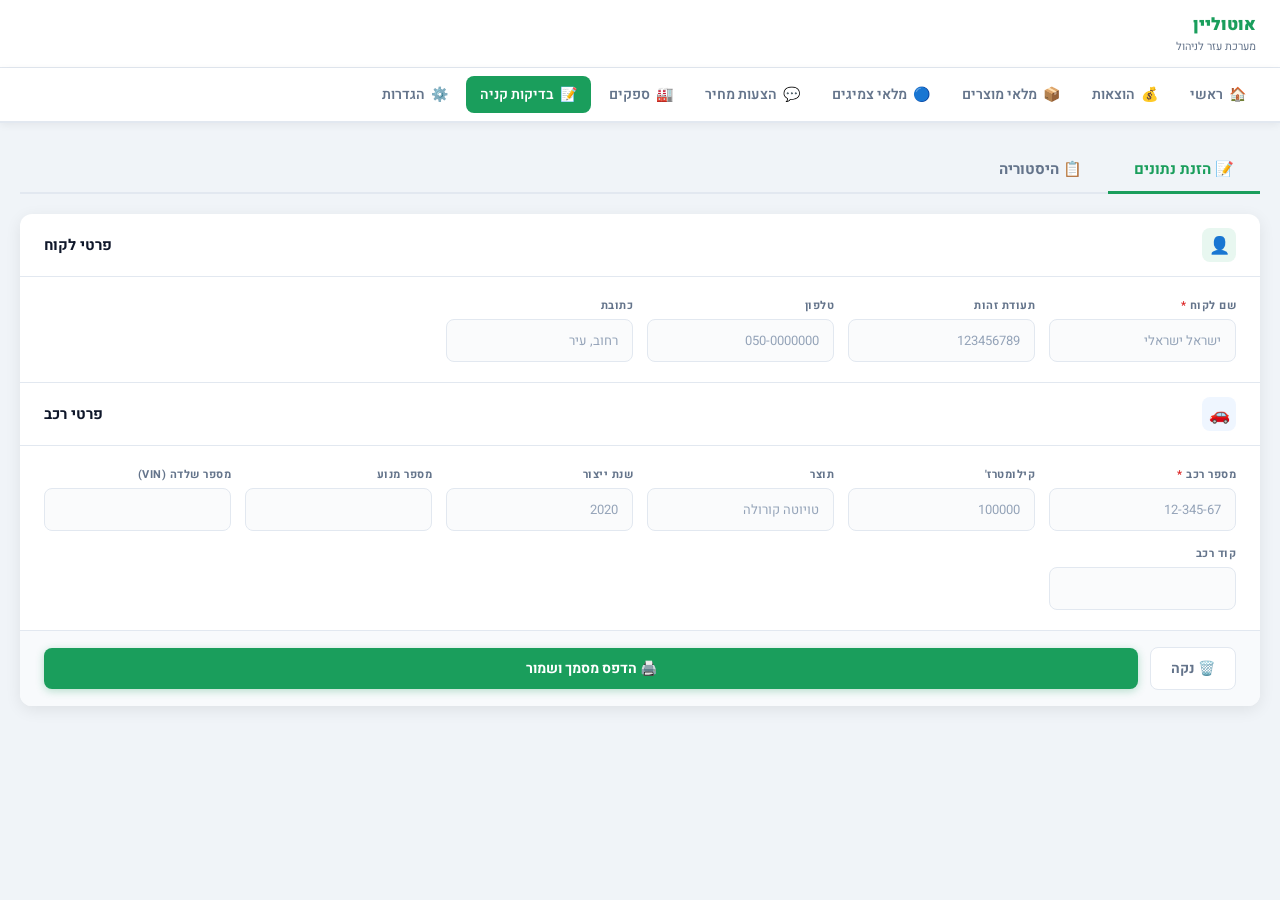
==== בדיקות-קניה.html @ 5df3a873 "Add files via upload" ====
<!DOCTYPE html>
<html lang="he" dir="rtl">
<head>
    <meta charset="UTF-8">
    <meta name="viewport" content="width=device-width, initial-scale=1.0">
    <meta name="theme-color" content="#1a9e5c">
    <meta name="mobile-web-app-capable" content="yes">
    <meta name="apple-mobile-web-app-capable" content="yes">
    <meta name="apple-mobile-web-app-status-bar-style" content="default">
    <meta name="apple-mobile-web-app-title" content="אוטוליין">
    <link rel="manifest" href="manifest.json">
    <title>אוטוליין – בדיקות קניה</title>
    <link href="https://fonts.googleapis.com/css2?family=Heebo:wght@300;400;500;600;700;900&display=swap" rel="stylesheet">
    <style>
        :root {
            --primary: #1a9e5c; --primary-light: #e8f7f0; --primary-dark: #147a46;
            --accent: #2563eb; --accent-light: #eff6ff;
            --danger: #dc2626; --danger-light: #fef2f2;
            --bg: #f0f4f8; --card: #ffffff;
            --border: #e2e8f0; --border-dark: #cbd5e1;
            --text: #0f172a; --text-muted: #64748b; --text-light: #94a3b8;
            --shadow: 0 4px 16px rgba(0,0,0,0.08);
            --shadow-lg: 0 10px 40px rgba(0,0,0,0.12);
            --radius: 12px;
        }
        * { box-sizing: border-box; }
        body { font-family: 'Heebo', sans-serif; margin: 0; padding: 0; background: var(--bg); color: var(--text); }


        .tab-bar { display: flex; gap: 0; margin-bottom: 20px; border-bottom: 2px solid var(--border); }
        .tab-btn { padding: 11px 26px; border: none; background: none; cursor: pointer; font-family: inherit; font-size: 15px; font-weight: 700; color: var(--text-muted); border-bottom: 3px solid transparent; margin-bottom: -2px; transition: color 0.2s, border-color 0.2s; }
        .tab-btn:hover { color: var(--primary); }
        .tab-btn.active { color: var(--primary); border-bottom-color: var(--primary); }
        .tab-panel { display: none; }
        .tab-panel.active { display: block; }

        @media screen {
            .app-header {
                background: #ffffff;
                padding: 14px 24px; display: flex; align-items: center;
                justify-content: space-between;
                box-shadow: 0 2px 12px rgba(0,0,0,0.1);
                border-bottom: 1px solid var(--border);
                position: sticky; top: 0; z-index: 100;
            }
            .app-header .logo-img-header { height: 48px; object-fit: contain; mix-blend-mode: multiply; }
            .app-header .header-logo-wrap { background: transparent; padding: 4px 0; display: flex; align-items: center; }
            .app-header .subtitle { font-size: 12px; color: var(--text-muted); margin-top: 2px; }
            .stats-bar { display: flex; gap: 16px; }
            .stat-chip { background: var(--primary-light); border: 1px solid #c6ead8; padding: 6px 14px; border-radius: 20px; text-align: center; }
            .stat-chip .num { font-size: 18px; font-weight: 700; color: var(--primary); display: block; }
            .stat-chip .lbl { font-size: 10px; color: var(--text-muted); }

            .container { max-width: 1300px; margin: 0 auto; padding: 24px 20px; }

            .card { background: var(--card); border-radius: var(--radius); box-shadow: var(--shadow); margin-bottom: 24px; overflow: hidden; }
            .card-header { padding: 14px 24px; border-bottom: 1px solid var(--border); display: flex; align-items: center; gap: 10px; }
            .card-header .icon { width: 34px; height: 34px; border-radius: 8px; display: flex; align-items: center; justify-content: center; font-size: 17px; }
            .card-header .icon.green { background: var(--primary-light); }
            .card-header .icon.blue { background: var(--accent-light); }
            .card-header h3 { margin: 0; font-size: 15px; font-weight: 700; }
            .card-body { padding: 20px 24px; }

            .grid-inputs { display: grid; grid-template-columns: repeat(auto-fill, minmax(180px, 1fr)); gap: 14px; }
            .field { display: flex; flex-direction: column; }
            .field label { font-size: 11px; font-weight: 700; color: var(--text-muted); text-transform: uppercase; letter-spacing: 0.5px; margin-bottom: 5px; }
            .field input { padding: 10px 14px; border: 1.5px solid var(--border); border-radius: 8px; font-size: 14px; font-family: 'Heebo', sans-serif; color: var(--text); transition: all 0.15s; background: #fafbfc; }
            .field input::placeholder { color: var(--text-light); font-size: 13px; }
            .field input:focus { outline: none; border-color: var(--accent); background: white; box-shadow: 0 0 0 3px rgba(37,99,235,0.08); }
            .field input.filled { background: white; border-color: var(--border-dark); }
            .required-star { color: var(--danger); }

            .action-area { padding: 18px 24px; background: #f8fafc; border-top: 1px solid var(--border); display: flex; gap: 12px; align-items: center; }
            .btn { padding: 11px 22px; border: none; cursor: pointer; border-radius: 8px; font-size: 15px; font-weight: 700; font-family: 'Heebo', sans-serif; transition: all 0.15s; display: flex; align-items: center; gap: 8px; }
            .btn-primary { background: var(--primary); color: white; flex: 1; justify-content: center; font-size: 16px; box-shadow: 0 2px 8px rgba(26,158,92,0.3); }
            .btn-primary:hover { background: var(--primary-dark); transform: translateY(-1px); box-shadow: 0 4px 16px rgba(26,158,92,0.4); }
            .btn-secondary { background: white; color: var(--text-muted); border: 1.5px solid var(--border); }
            .btn-secondary:hover { border-color: var(--border-dark); color: var(--text); }

            .toast { position: fixed; bottom: 24px; left: 50%; transform: translateX(-50%) translateY(80px); background: #0f172a; color: white; padding: 12px 24px; border-radius: 30px; font-size: 14px; font-weight: 600; box-shadow: var(--shadow-lg); transition: transform 0.3s cubic-bezier(0.34,1.56,0.64,1); z-index: 999; white-space: nowrap; }
            .toast.show { transform: translateX(-50%) translateY(0); }

            .search-wrap { padding: 14px 24px; border-bottom: 1px solid var(--border); }
            .search-input { width: 100%; padding: 10px 16px; border: 1.5px solid var(--border); border-radius: 8px; font-size: 14px; font-family: 'Heebo', sans-serif; background: #fafbfc; direction: rtl; }
            .search-input:focus { outline: none; border-color: var(--accent); background: white; }

            .tbl-wrap { overflow-x: auto; }
            .history-table { width: 100%; border-collapse: collapse; min-width: 900px; }
            .history-table thead tr { background: #f8fafc; }
            .history-table th { padding: 9px 12px; text-align: right; font-size: 11px; font-weight: 700; color: var(--text-muted); text-transform: uppercase; letter-spacing: 0.5px; border-bottom: 2px solid var(--border); white-space: nowrap; }
            .row-main td { padding: 9px 12px; border-bottom: 1px solid var(--border); vertical-align: middle; font-size: 13px; }
            .row-main:hover td { background: #f8fafc; }
            .row-main.row-even td { background: #fafbfc; }
            .row-main.row-even:hover td { background: #f1f5f9; }

            .car-badge { display: inline-flex; align-items: center; gap: 5px; background: var(--primary-light); color: var(--primary-dark); padding: 3px 9px; border-radius: 6px; font-weight: 700; font-size: 13px; }
            .cell-val { font-size: 13px; color: var(--text); }
            .cell-muted { font-size: 12px; color: var(--text-muted); }

            .btn-icon { border: none; background: none; cursor: pointer; font-size: 13px; padding: 3px 5px; border-radius: 4px; opacity: 0.35; transition: all 0.15s; }
            .btn-icon:hover { opacity: 1; background: var(--bg); }
            .btn-reprint { background: var(--accent-light); color: var(--accent); border: none; cursor: pointer; padding: 4px 10px; border-radius: 6px; font-size: 12px; font-weight: 700; font-family: 'Heebo', sans-serif; transition: all 0.15s; white-space: nowrap; }
            .btn-reprint:hover { background: var(--accent); color: white; }
            .btn-delete { background: var(--danger-light); color: var(--danger); border: none; cursor: pointer; width: 28px; height: 28px; border-radius: 6px; font-size: 13px; display: inline-flex; align-items: center; justify-content: center; transition: all 0.15s; }
            .btn-delete:hover { background: var(--danger); color: white; }

            .empty-state { text-align: center; padding: 50px 20px; color: var(--text-muted); }
            .empty-state .emoji { font-size: 38px; margin-bottom: 10px; }
            .empty-state p { margin: 0; font-size: 14px; }

            .printable-content { display: none; }
        }

        /* ===== PRINT ===== */
        @media print {
            @page { size: A4; margin: 0; }
            body { background: white; font-family: 'Heebo', Arial, sans-serif; }
            .container, .app-header, .main-nav, .toast { display: none !important; }
            .printable-content { display: block; }

            .page { width: 210mm; height: 296mm; padding: 10mm 15mm; page-break-after: always; box-sizing: border-box; display: flex; flex-direction: column; position: relative; }
            .page-num { position: absolute; bottom: 8mm; left: 15mm; font-size: 10px; color: #999; }
            .bsd { text-align: right; font-weight: bold; font-size: 11px; margin-bottom: 3px; }

            .print-header { display: flex; justify-content: space-between; align-items: center; margin-bottom: 4mm; padding-bottom: 4mm; border-bottom: 2px solid #000; }
            .biz-info { font-weight: bold; font-size: 13px; line-height: 1.4; }
            .biz-info .biz-name { font-size: 16px; font-weight: 900; }
            
            .logo-img-wrap { text-align: center; }
            .logo-img-wrap img { max-height: 140px; max-width: 300px; object-fit: contain; mix-blend-mode: multiply; filter: contrast(1.1); border: none; display: block; margin: 0 auto; }
            .logo-service-text { font-size: 9px; text-align: center; font-weight: bold; margin-top: 4px; letter-spacing: 0.5px; color: #333; }
            .logo-placeholder { width: 160px; height: 55px; border: 2px dashed #bbb; display: flex; align-items: center; justify-content: center; font-size: 10px; color: #bbb; text-align: center; border-radius: 4px; }

            .doc-titles { text-align: center; margin-bottom: 4mm; }
            .doc-titles h2 { font-size: 12px; border-top: 1px solid #000; border-bottom: 1px solid #000; padding: 3px 0; margin: 4px 0; font-weight: bold; }
            .doc-titles h1 { font-size: 22px; margin: 5px 0; text-decoration: underline; font-weight: 900; }

            .info-grid { display: grid; grid-template-columns: 1fr 1fr; gap: 6mm; margin-bottom: 4mm; }
            .info-section h3 { font-size: 16px; border-bottom: 2px solid #000; margin-bottom: 5px; font-weight: 900; }
            .info-row { display: flex; align-items: baseline; margin-bottom: 6px; font-size: 14px; }
            .info-row span { white-space: nowrap; font-weight: 600; }
            .line-fill { border-bottom: 1px solid #000; flex-grow: 1; margin-right: 6px; min-height: 1.3em; font-weight: bold; padding: 0 4px; }

            .legal-text { font-size: 13.5px; line-height: 1.5; text-align: justify; flex-grow: 1; }
            .bullets { margin: 8px 0; list-style-type: "❖ "; padding-right: 20px; font-weight: bold; font-size: 13px; }
            .bullets li { margin-bottom: 3px; }
            .warning-box { border: 2.5px solid #000; padding: 8px 12px; margin: 8px 0; background: #f5f5f5 !important; -webkit-print-color-adjust: exact; }
            .warning-box h4 { margin: 0 0 4px 0; text-decoration: underline; font-size: 15px; }

            .sig-area { margin-top: auto; display: flex; justify-content: space-between; align-items: flex-end; padding-top: 8px; border-top: 1px dashed #ccc; }
            .sig-item { width: 45%; text-align: center; font-size: 13px; }
            .sig-line { border-bottom: 1.5px solid #000; margin-bottom: 4px; min-height: 1.5em; font-weight: bold; font-size: 14px; }

            /* Page 2 */
            .p2-info-grid { display: grid; grid-template-columns: 1fr 1fr; gap: 4mm; margin-bottom: 4mm; }
            .p2-info-section h3 { font-size: 15px; border-bottom: 2px solid #000; margin-bottom: 5px; font-weight: 900; }
            .results-table { width: 100%; border-collapse: collapse; }
            .results-table td { border: 2px solid #000; padding: 9px 12px; font-weight: bold; font-size: 14px; background: #eee !important; -webkit-print-color-adjust: exact; }
            .results-table td span { font-weight: 900; }
            .findings-title { font-size: 16px; font-weight: 900; margin: 10px 0 6px; border-bottom: 2px solid #000; padding-bottom: 3px; }
            .empty-line { border-bottom: 1.5px solid #000; height: 38px; margin-bottom: 2px; }
        }
    </style>
</head>
<body>
<link rel="stylesheet" href="style.css?v=1.1">
<style>
  /* הסתרת הכותרת הישנה */
  div.app-header { display: none !important; }
  .tab-bar { margin-top: 0 !important; }
</style>

<header class="app-header">
  <div class="header-brand">
    <img class="header-logo" src="" alt="לוגו" id="hdr_logo">
    <div class="header-title">
      <h1 id="hdr_name">אוטוליין</h1>
      <p>מערכת עזר לניהול</p>
    </div>
  </div>
</header>

<nav class="main-nav">
  <a href="index.html"          class="nav-link">🏠 <span class="label">ראשי</span></a>
  <a href="הוצאות.html"         class="nav-link">💰 <span class="label">הוצאות</span></a>
  <a href="מוצרים.html"         class="nav-link">📦 <span class="label">מלאי מוצרים</span></a>
  <a href="צמיגים.html"         class="nav-link">🔵 <span class="label">מלאי צמיגים</span></a>
  <a href="הצעות-מחיר.html"    class="nav-link">💬 <span class="label">הצעות מחיר</span></a>
  <a href="ספקים.html"          class="nav-link">🏭 <span class="label">ספקים</span></a>
  <a href="בדיקות-קניה.html"    class="nav-link active">📝 <span class="label">בדיקות קניה</span></a>
  <a href="הגדרות.html"         class="nav-link">⚙️ <span class="label">הגדרות</span></a>
</nav>

<script>
(function() {
  try {
    var s = JSON.parse(localStorage.getItem('pnc_settings')) || {};
    if (s.businessName) { var el = document.getElementById('hdr_name'); if(el) el.textContent = s.businessName; }
    if (s.logoBase64)   { var img = document.getElementById('hdr_logo'); if(img) { img.src = s.logoBase64; img.style.display = ''; } }
    else { var img2 = document.getElementById('hdr_logo'); if(img2) img2.style.display = 'none'; }
  } catch(e) {}
})();
</script>


<div class="app-header">
    <div>
        <div class="header-logo-wrap"><img class="logo-img-header" src="[data-uri]" alt="לוגו מועלם"></div>
        <div class="subtitle">מערכת בדיקת רכב</div>
    </div>
    <div class="stats-bar">
        <div class="stat-chip"><span class="num" id="statTotal">0</span><span class="lbl">בדיקות</span></div>
        <div class="stat-chip"><span class="num" id="statToday">0</span><span class="lbl">היום</span></div>
    </div>
</div>

<div class="container">
    <div class="tab-bar">
        <button class="tab-btn active" onclick="showTab('tab-form', this)">📝 הזנת נתונים</button>
        <button class="tab-btn" onclick="showTab('tab-history', this)">📋 היסטוריה</button>
    </div>
    <div id="tab-form" class="tab-panel active">
    <div class="card">
        <div class="card-header">
            <div class="icon green">👤</div><h3>פרטי לקוח</h3>
        </div>
        <div class="card-body">
            <div class="grid-inputs">
                <div class="field"><label>שם לקוח <span class="required-star">*</span></label><input type="text" id="in_owner" placeholder="ישראל ישראלי" oninput="markFilled(this)"></div>
                <div class="field"><label>תעודת זהות</label><input type="text" id="in_id_num" placeholder="123456789" oninput="markFilled(this)"></div>
                <div class="field"><label>טלפון</label><input type="tel" id="in_phone" placeholder="050-0000000" oninput="markFilled(this)"></div>
                <div class="field"><label>כתובת</label><input type="text" id="in_address" placeholder="רחוב, עיר" oninput="markFilled(this)"></div>
            </div>
        </div>
        <div class="card-header" style="border-top:1px solid var(--border);">
            <div class="icon blue">🚗</div><h3>פרטי רכב</h3>
        </div>
        <div class="card-body">
            <div class="grid-inputs">
                <div class="field"><label>מספר רכב <span class="required-star">*</span></label><input type="text" id="in_car_num" placeholder="12-345-67" oninput="markFilled(this)"></div>
                <div class="field"><label>קילומטרז'</label><input type="number" id="in_km" placeholder="100000" oninput="markFilled(this)"></div>
                <div class="field"><label>תוצר</label><input type="text" id="in_make" placeholder="טויוטה קורולה" oninput="markFilled(this)"></div>
                <div class="field"><label>שנת ייצור</label><input type="number" id="in_year" placeholder="2020" oninput="markFilled(this)"></div>
                <div class="field"><label>מספר מנוע</label><input type="text" id="in_eng_num" oninput="markFilled(this)"></div>
                <div class="field"><label>מספר שלדה (VIN)</label><input type="text" id="in_vin" oninput="markFilled(this)"></div>
                <div class="field"><label>קוד רכב</label><input type="text" id="in_code" oninput="markFilled(this)"></div>
            </div>
        </div>
        <div class="action-area">
            <button class="btn btn-secondary" onclick="clearForm()">🗑️ נקה</button>
            <button class="btn btn-primary" onclick="processForm()">🖨️ הדפס מסמך ושמור</button>
        </div>
    </div>

    </div><!-- /tab-form -->
    <div id="tab-history" class="tab-panel">
    <div class="card">
        <div class="card-header" style="justify-content:space-between;">
            <div style="display:flex;align-items:center;gap:10px;"><div class="icon blue">📋</div><h3>מאגר בדיקות</h3></div>
            <button onclick="exportToCSV()" style="display:flex;align-items:center;gap:6px;padding:8px 16px;background:var(--primary);color:#fff;border:none;border-radius:8px;font-family:inherit;font-size:13px;font-weight:700;cursor:pointer;">📊 ייצוא לאקסל</button>
        </div>
        <div class="search-wrap">
            <input type="text" class="search-input" id="searchInput" oninput="filterHistory()" placeholder="חיפוש לפי שם, מספר רכב, טלפון, שלדה...">
        </div>
        <div class="tbl-wrap">
        <table class="history-table">
            <thead>
                <tr>
                    <th>תאריך</th>
                    <th>מס' רכב</th>
                    <th>שם לקוח</th>
                    <th>ת.ז</th>
                    <th>טלפון</th>
                    <th>כתובת</th>
                    <th>תוצר</th>
                    <th>שנה</th>
                    <th>ק"מ</th>
                    <th>מנוע</th>
                    <th>שלדה</th>
                    <th></th>
                </tr>
            </thead>
            <tbody id="historyBody"></tbody>
        </table>
        </div>
    </div>
    </div><!-- /tab-history -->
</div>

<div class="toast" id="toast"></div>

<div id="printArea" class="printable-content">
    <!-- PAGE 1 -->
    <div class="page">
        <div class="bsd">בס"ד</div>
        <div class="print-header">
            <div class="biz-info">
                <div class="biz-name">שרון מועלם</div>
                יגאל אלון 34, בית שמש<br>
                טל: 02-5797754<br>
                מס' רשיון מוסך 41346
            </div>
            <div class="logo-img-wrap">
                <!-- להחליף את תוכן התגית הבאה בתמונה: <img src="הלוגו_שלך.png" alt="לוגו"> -->
                <img src="[data-uri]" alt="לוגו" style="max-height:140px; max-width:300px; object-fit:contain; mix-blend-mode:multiply; filter:contrast(1.1); border:none; display:block; margin:0 auto;">
                <div class="logo-service-text">מוסך מורשה | פנצ'רייה | פחחות | מכון בדיקת רכב | כיוון פרונט</div>
            </div>
        </div>

        <div class="doc-titles">
            <h2>הצהרה על-פי הוראת נוהל מחייבת (2/98) של משרד התחבורה למדדים לבדיקת רכב לצרכי קניה ומכירה</h2>
            <h1>דו"ח קליטה – בדיקת רכב</h1>
        </div>

        <div class="info-grid">
            <div class="info-section">
                <h3>פרטי הלקוח</h3>
                <div class="info-row"><span>מס' רכב:</span><div class="line-fill" id="p1_car"></div></div>
                <div class="info-row"><span>שם הלקוח:</span><div class="line-fill" id="p1_owner"></div></div>
                <div class="info-row"><span>כתובת:</span><div class="line-fill" id="p1_address"></div></div>
                <div class="info-row"><span>טלפון:</span><div class="line-fill" id="p1_phone"></div></div>
            </div>
            <div class="info-section">
                <h3>פרטי הרכב</h3>
                <div class="info-row"><span>שנת ייצור:</span><div class="line-fill" id="p1_year"></div></div>
                <div class="info-row"><span>תוצר הרכב:</span><div class="line-fill" id="p1_make"></div></div>
                <div class="info-row"><span>ק"מ:</span><div class="line-fill" id="p1_km"></div></div>
                <div class="info-row"><span>מס' מנוע:</span><div class="line-fill" id="p1_eng_n"></div></div>
                <div class="info-row"><span>מס' שילדה:</span><div class="line-fill" id="p1_vin"></div></div>
            </div>
        </div>

        <div class="legal-text">
            אני <span style="font-weight:bold; border-bottom:1px solid #000; padding:0 12px; display:inline-block; min-width:130px;" id="p1_owner2"></span>
            &nbsp;ת.ז. <span style="font-weight:bold; border-bottom:1px solid #000; padding:0 12px; display:inline-block; min-width:100px;" id="p1_id"></span>
            <br><br>
            מזמין בזאת את בדיקת הרכב אשר פרטיו מפורטים ברישיון הרכב. ידוע לי, כי הבדיקה הינה מכנית בלבד ותפקידה לבדוק את מצבו המכני של הרכב ומערכותיו.
            <br><br>
            ידוע לי, כי מכון הבדיקה אינו אחראי בכל דרך שהיא לזיופים או שינויים כלשהם בנתונים ו/או במספרים כלשהם ברכב ו/או במסמכיו, לרבות ברישיון הרכב ולתוצאותיהם של הללו, וכי מכון הבדיקה מבצע הבדיקה בכפוף ובהסתמך על הצהרתי זו.
            <ul class="bullets">
                <li>יש לבדוק תצרוכת שמן בנסיעה !!</li>
                <li>אין אחריות על מערכות אלקטרוניות, מחשבי הרכב וכריות אויר !</li>
                <li>מומלץ לבדוק את רציפות הטיפול לק"מ.</li>
                <li>מומלץ לבדוק את מקוריות הרכב במשרד הרישוי.</li>
            </ul>
            <div class="warning-box">
                <h4>⚠️ חשוב ביותר!!!</h4>
                עם גילוי ליקויים שלא נתגלו בבדיקה – אין אנו אחראים אם התיקון ו/או הבדיקה בוצעו במקום אחר לפני שהרכב נבדק על ידינו שנית.<br>
                החברה אינה אחראית על ליקויים או מגרעות אשר לא נתגלו בבדיקה זו כתוצאה מהעלמת ליקויים במתכוון.<br>
                דו"ח זה יפה כוחו לגבי מזמין הבדיקה בלבד.
            </div>
            <p style="margin-top:8px; font-size:13px;">אני <span style="display:inline-block; width:160px; border-bottom:1px solid #000;"></span> מצהיר/ה בזאת כי הוסברו לי כל הליקויים המתייחסים לדו"ח זה על כל חלקיו.</p>
        </div>

        <div class="sig-area">
            <div class="sig-item"><div class="sig-line" id="p1_date_final"></div><span>תאריך</span></div>
            <div class="sig-item"><div class="sig-line">___________________</div><span>חתימת מזמין הבדיקה</span></div>
            <div class="sig-item"><div class="sig-line">___________________</div><span>חתימת הבודק</span></div>
        </div>
        <div class="page-num">עמוד 1 מתוך 2</div>
    </div>

    <!-- PAGE 2 -->
    <div class="page">
        <div class="bsd">בס"ד</div>
        <div class="print-header">
            <div class="biz-info">
                <div class="biz-name">שרון מועלם</div>
                יגאל אלון 34, בית שמש<br>
                טל: 02-5797754<br>מס' רשיון מוסך 41346
            </div>
            <div class="logo-img-wrap">
                <img src="[data-uri]" alt="לוגו" style="max-height:140px; max-width:300px; object-fit:contain; mix-blend-mode:multiply; filter:contrast(1.1); border:none; display:block; margin:0 auto;">
                <div class="logo-service-text">מוסך מורשה | פנצ'רייה | פחחות | מכון בדיקת רכב | כיוון פרונט</div>
            </div>
        </div>

        <h1 style="text-align:center; text-decoration:underline; font-size:22px; margin:0 0 4mm; font-weight:900;">טופס ממצאי בדיקה</h1>

        <div style="display:flex; gap:0; border:2px solid #000; font-size:12px; margin-bottom:5mm;">
            <div style="padding:5px 10px; border-left:1px solid #000; background:#eee; font-weight:700; white-space:nowrap; -webkit-print-color-adjust:exact;">מס' רכב</div>
            <div style="padding:5px 10px; border-left:2px solid #000; font-weight:900; font-size:13px; min-width:70px;" id="out_car"></div>
            <div style="padding:5px 10px; border-left:1px solid #000; background:#eee; font-weight:700; white-space:nowrap; -webkit-print-color-adjust:exact;">שם לקוח</div>
            <div style="padding:5px 10px; border-left:2px solid #000; font-weight:700; flex:1;" id="out_owner"></div>
            <div style="padding:5px 10px; border-left:1px solid #000; background:#eee; font-weight:700; white-space:nowrap; -webkit-print-color-adjust:exact;">טלפון</div>
            <div style="padding:5px 10px; border-left:2px solid #000; flex:1;" id="out_phone"></div>
            <div style="padding:5px 10px; border-left:1px solid #000; background:#eee; font-weight:700; white-space:nowrap; -webkit-print-color-adjust:exact;">קוד</div>
            <div style="padding:5px 10px; min-width:50px;" id="out_code"></div>
        </div>

        <div class="findings-title">פירוט ליקויים והערות:</div>
        <div id="print-lines"></div>

        <div class="page-num">עמוד 2 מתוך 2</div>
    </div>
</div>

<script>
    const linesDiv = document.getElementById('print-lines');
    for(let i = 0; i < 16; i++) { const l = document.createElement('div'); l.className = 'empty-line'; linesDiv.appendChild(l); }

    window.onload = () => { updateHistoryDisplay(); updateStats(); };

    function showTab(id, btn) {
        document.querySelectorAll('.tab-panel').forEach(p => p.classList.remove('active'));
        document.querySelectorAll('.tab-btn').forEach(b => b.classList.remove('active'));
        document.getElementById(id).classList.add('active');
        btn.classList.add('active');
    }

    function markFilled(input) { input.classList.toggle('filled', input.value.trim() !== ''); }

    function showToast(msg) {
        const t = document.getElementById('toast'); t.textContent = msg; t.classList.add('show');
        setTimeout(() => t.classList.remove('show'), 2500);
    }

    function clearForm() {
        ['in_owner','in_id_num','in_phone','in_address','in_car_num','in_km','in_make','in_year','in_eng_num','in_vin','in_code']
            .forEach(id => { const el = document.getElementById(id); el.value = ''; el.classList.remove('filled'); });
        document.getElementById('in_car_num').focus();
    }

    function processForm() {
        const carNum = document.getElementById('in_car_num').value.trim();
        if(!carNum) { alert("נא להזין מספר רכב"); document.getElementById('in_car_num').focus(); return; }
        const data = {
            id: Date.now(), ts: Date.now(),
            carNum, date: new Date().toLocaleDateString('he-IL'),
            owner: document.getElementById('in_owner').value.trim(),
            idNum: document.getElementById('in_id_num').value.trim(),
            phone: document.getElementById('in_phone').value.trim(),
            address: document.getElementById('in_address').value.trim(),
            km: document.getElementById('in_km').value.trim(),
            make: document.getElementById('in_make').value.trim(),
            year: document.getElementById('in_year').value.trim(),
            engNum: document.getElementById('in_eng_num').value.trim(),
            vin: document.getElementById('in_vin').value.trim(),
            code: document.getElementById('in_code').value.trim(),
        };
        fillPrintData(data);
        saveRecord(data);
        updateHistoryDisplay();
        updateStats();
        setTimeout(() => window.print(), 400);
        setTimeout(() => { clearForm(); showToast('✅ נשמר בהצלחה'); }, 600);
    }

    function fillPrintData(d) {
        const s = (id, val) => { const el = document.getElementById(id); if(el) el.innerText = val || ''; };
        s('p1_car', d.carNum); s('p1_owner', d.owner); s('p1_owner2', d.owner);
        s('p1_id', d.idNum); s('p1_address', d.address); s('p1_phone', d.phone);
        s('p1_year', d.year); s('p1_make', d.make); s('p1_km', d.km);
        s('p1_eng_n', d.engNum); s('p1_vin', d.vin); s('p1_date_final', d.date);
        s('out_owner', d.owner); s('out_id', d.idNum); s('out_phone', d.phone); s('out_address', d.address);
        s('out_car', d.carNum);
        s('out_make_year_km', [d.make, d.year, d.km ? d.km+'ק"מ' : ''].filter(Boolean).join(' / '));
        s('out_eng', d.engNum);
        s('out_vin_code', d.vin);
        s('out_code', d.code);
        s('out_date', d.date);
    }

    function saveRecord(data) {
        try { let db = JSON.parse(localStorage.getItem('mualem_db_v3')) || []; db.push(data); localStorage.setItem('mualem_db_v3', JSON.stringify(db)); }
        catch(e) { alert('שגיאה בשמירה: אחסון מלא'); }
    }

    function updateStats() {
        try {
            const db = JSON.parse(localStorage.getItem('mualem_db_v3')) || [];
            const today = new Date().toLocaleDateString('he-IL');
            document.getElementById('statTotal').textContent = db.length;
            document.getElementById('statToday').textContent = db.filter(x => x.date === today).length;
        } catch(e) {}
    }

    function reprintRecord(id) {
        try { const db = JSON.parse(localStorage.getItem('mualem_db_v3')) || []; const item = db.find(x => x.id === id); if(item) { fillPrintData(item); setTimeout(() => window.print(), 300); } }
        catch(e) {}
    }

    function updateHistoryDisplay() {
        try {
            const db = JSON.parse(localStorage.getItem('mualem_db_v3')) || [];
            const body = document.getElementById('historyBody');
            body.innerHTML = '';
            if(db.length === 0) {
                body.innerHTML = `<tr><td colspan="13"><div class="empty-state"><div class="emoji">📭</div><p>אין בדיקות שמורות עדיין</p></div></td></tr>`;
                return;
            }
            db.slice().reverse().forEach((item, idx) => {
                const esc = v => (v||'').replace(/'/g, "\\'").replace(/"/g, '&quot;');
                const v = x => item[x] || '—';
                const tr = document.createElement('tr');
                tr.className = 'row-main' + (idx % 2 === 1 ? ' row-even' : '');
                tr.innerHTML = `
                    <td class="cell-muted">${item.date}</td>
                    <td><div class="car-badge" style="display:flex;align-items:center;gap:3px;">🚗 ${item.carNum}${item.carNum ? `<button class="btn-icon" title="העתק" onclick="copyText('${esc(item.carNum)}',this)">📋</button>` : ''}</div></td>
                    <td><span class="cell-val">${v('owner')}</span>${item.owner ? `<button class="btn-icon" title="העתק" onclick="copyText('${esc(item.owner)}',this)">📋</button>` : ''}</td>
                    <td><span class="cell-muted">${v('idNum')}</span>${item.idNum ? `<button class="btn-icon" title="העתק" onclick="copyText('${esc(item.idNum)}',this)">📋</button>` : ''}</td>
                    <td>
                        <span class="cell-val">${v('phone')}</span>
                        ${item.phone ? `<button class="btn-icon" title="העתק" onclick="copyText('${esc(item.phone)}',this)">📋</button>` : ''}
                    </td>
                    <td><span class="cell-muted">${v('address')}</span>${item.address ? `<button class="btn-icon" title="העתק" onclick="copyText('${esc(item.address)}',this)">📋</button>` : ''}</td>
                    <td class="cell-muted">${v('make')}</td>
                    <td class="cell-muted">${v('year')}</td>
                    <td><span class="cell-muted">${item.km ? parseInt(item.km).toLocaleString() : '—'}</span>${item.km ? `<button class="btn-icon" title="העתק" onclick="copyText('${esc(item.km)}',this)">📋</button>` : ''}</td>
                    <td><span class="cell-muted">${v('engNum')}</span>${item.engNum ? `<button class="btn-icon" title="העתק" onclick="copyText('${esc(item.engNum)}',this)">📋</button>` : ''}</td>
                    <td>
                        <span class="cell-muted">${v('vin')}</span>
                        ${item.vin ? `<button class="btn-icon" title="העתק" onclick="copyText('${esc(item.vin)}',this)">📋</button>` : ''}
                    </td>
                    <td>
                        <div style="display:flex;gap:5px;align-items:center;">
                            <button class="btn-reprint" onclick="reprintRecord(${item.id})">🖨️ הדפס</button>
                            <button class="btn-delete" onclick="deleteRow(${item.id})" title="מחק">✕</button>
                        </div>
                    </td>
                `;
                body.appendChild(tr);
            });
        } catch(e) { console.error(e); }
    }

    function copyText(txt, btn) {
        navigator.clipboard.writeText(txt).then(() => {
            const orig = btn.innerText; btn.innerText = '✅'; btn.style.opacity = '1';
            setTimeout(() => { btn.innerText = orig; btn.style.opacity = ''; }, 1500);
        });
    }

    function deleteRow(id) {
        if(!confirm("האם למחוק בדיקה זו מהמאגר?")) return;
        try {
            let db = JSON.parse(localStorage.getItem('mualem_db_v3')).filter(x => x.id !== id);
            localStorage.setItem('mualem_db_v3', JSON.stringify(db));
            updateHistoryDisplay(); updateStats();
            showToast('🗑️ הרשומה נמחקה');
        } catch(e) {}
    }

    function filterHistory() {
        const val = document.getElementById('searchInput').value.toLowerCase();
        document.querySelectorAll('#historyBody .row-main').forEach(row => {
            row.style.display = row.innerText.toLowerCase().includes(val) ? '' : 'none';
        });
    }

    function exportToCSV() {
        const records = JSON.parse(localStorage.getItem('carInspections') || '[]');
        if (!records.length) { showToast('אין נתונים לייצוא'); return; }
        const headers = ['תאריך', 'מס רכב', 'שם לקוח', 'תז', 'טלפון', 'כתובת', 'תוצר', 'שנה', 'קמ', 'מנוע', 'שלדה VIN'];
        const rows = records.map(function(r) {
            return [r.date, r.carNum, r.owner, r.idNum, r.phone,
                    r.address, r.make, r.year, r.km, r.engNum, r.vin
            ].map(function(v) { return '"' + (v || '').toString().replace(/"/g, '""') + '"'; });
        });
        const csv = '﻿' + [headers.map(function(h){return '"'+h+'"';})].concat(rows).map(function(r){return r.join(',');}).join('\n');
        const blob = new Blob([csv], { type: 'text/csv;charset=utf-8;' });
        const a = document.createElement('a');
        a.href = URL.createObjectURL(blob);
        const today = new Date().toISOString().slice(0,10);
        a.download = 'history_' + today + '.csv';
        a.click();
        showToast('הקובץ יוצא בהצלחה');
    }

</script>
</body>
</html>
---- style.css ----
@import url('https://fonts.googleapis.com/css2?family=Heebo:wght@300;400;500;600;700;900&display=swap');

:root {
  --primary: #1a9e5c; --primary-light: #e8f7f0; --primary-dark: #147a46;
  --accent: #2563eb; --accent-light: #eff6ff;
  --danger: #dc2626; --danger-light: #fef2f2;
  --warning: #d97706; --warning-light: #fffbeb;
  --bg: #f0f4f8; --card: #ffffff;
  --border: #e2e8f0; --border-dark: #cbd5e1;
  --text: #0f172a; --text-muted: #64748b; --text-light: #94a3b8;
  --shadow: 0 4px 16px rgba(0,0,0,0.08);
  --shadow-lg: 0 10px 40px rgba(0,0,0,0.12);
  --radius: 12px;
}

* { box-sizing: border-box; margin: 0; padding: 0; }

body {
  font-family: 'Heebo', sans-serif;
  background: var(--bg);
  color: var(--text);
  direction: rtl;
  min-height: 100vh;
}

/* ===== HEADER ===== */
.app-header {
  background: #fff;
  padding: 12px 24px;
  display: flex; align-items: center; justify-content: space-between;
  box-shadow: 0 2px 12px rgba(0,0,0,0.1);
  border-bottom: 1px solid var(--border);
  position: sticky; top: 0; z-index: 100;
}
.header-brand { display: flex; align-items: center; gap: 12px; }
.header-logo { height: 44px; object-fit: contain; mix-blend-mode: multiply; }
.header-title h1 { font-size: 17px; font-weight: 900; color: var(--primary); }
.header-title p { font-size: 11px; color: var(--text-muted); margin-top: 1px; }

/* ===== NAV ===== */
.main-nav {
  display: flex; gap: 4px; flex-wrap: wrap;
  background: white;
  padding: 8px 20px;
  border-bottom: 2px solid var(--border);
  position: sticky; top: 0; z-index: 100;
  box-shadow: 0 2px 8px rgba(0,0,0,.06);
}
.nav-link {
  display: flex; align-items: center; gap: 6px;
  padding: 8px 14px; border-radius: 8px;
  text-decoration: none; color: var(--text-muted);
  font-size: 14px; font-weight: 600;
  transition: all 0.15s;
}
.nav-link:hover { background: var(--bg); color: var(--primary); }
.nav-link.active { background: var(--primary); color: white; }

/* ===== CONTAINER ===== */
.container { max-width: 1300px; margin: 0 auto; padding: 24px 20px; }

/* ===== PAGE TITLE ===== */
.page-title {
  font-size: 22px; font-weight: 900;
  color: var(--text); margin-bottom: 20px;
  display: flex; align-items: center; gap: 10px;
}
.page-title .icon { font-size: 26px; }

/* ===== CARD ===== */
.card {
  background: var(--card); border-radius: var(--radius);
  box-shadow: var(--shadow); margin-bottom: 24px; overflow: hidden;
}
.card-header {
  padding: 14px 24px; border-bottom: 1px solid var(--border);
  display: flex; align-items: center; justify-content: space-between; gap: 10px;
}
.card-header-left { display: flex; align-items: center; gap: 10px; }
.card-header .icon {
  width: 34px; height: 34px; border-radius: 8px;
  display: flex; align-items: center; justify-content: center; font-size: 17px;
}
.card-header .icon.green { background: var(--primary-light); }
.card-header .icon.blue { background: var(--accent-light); }
.card-header .icon.orange { background: var(--warning-light); }
.card-header .icon.red { background: var(--danger-light); }
.card-header h3 { margin: 0; font-size: 15px; font-weight: 700; }
.card-body { padding: 20px 24px; }

/* ===== FORM ===== */
.grid-inputs {
  display: grid;
  grid-template-columns: repeat(auto-fill, minmax(180px, 1fr));
  gap: 14px;
}
.grid-inputs.wide { grid-template-columns: repeat(auto-fill, minmax(220px, 1fr)); }
.grid-inputs.narrow { grid-template-columns: repeat(auto-fill, minmax(140px, 1fr)); }

.field { display: flex; flex-direction: column; }
.field.full { grid-column: 1 / -1; }
.field label {
  font-size: 11px; font-weight: 700; color: var(--text-muted);
  text-transform: uppercase; letter-spacing: 0.5px; margin-bottom: 5px;
}
.field input, .field select, .field textarea {
  padding: 10px 14px; border: 1.5px solid var(--border); border-radius: 8px;
  font-size: 14px; font-family: 'Heebo', sans-serif; color: var(--text);
  transition: all 0.15s; background: #fafbfc; direction: rtl;
}
.field select { cursor: pointer; }
.field textarea { resize: vertical; min-height: 64px; }
.field input::placeholder, .field textarea::placeholder { color: var(--text-light); font-size: 13px; }
.field input:focus, .field select:focus, .field textarea:focus {
  outline: none; border-color: var(--accent);
  background: white; box-shadow: 0 0 0 3px rgba(37,99,235,0.08);
}
.field input.filled, .field select.filled { background: white; border-color: var(--border-dark); }
.required-star { color: var(--danger); }

/* ===== BUTTONS ===== */
.action-area {
  padding: 16px 24px; background: #f8fafc;
  border-top: 1px solid var(--border);
  display: flex; gap: 12px; align-items: center; flex-wrap: wrap;
}
.btn {
  padding: 10px 20px; border: none; cursor: pointer; border-radius: 8px;
  font-size: 14px; font-weight: 700; font-family: 'Heebo', sans-serif;
  transition: all 0.15s; display: flex; align-items: center; gap: 7px;
  white-space: nowrap;
}
.btn-primary {
  background: var(--primary); color: white;
  box-shadow: 0 2px 8px rgba(26,158,92,0.3); flex: 1; justify-content: center;
}
.btn-primary:hover { background: var(--primary-dark); transform: translateY(-1px); }
.btn-secondary {
  background: white; color: var(--text-muted); border: 1.5px solid var(--border);
}
.btn-secondary:hover { border-color: var(--border-dark); color: var(--text); }
.btn-accent { background: var(--accent); color: white; }
.btn-accent:hover { background: #1d4ed8; }
.btn-danger { background: var(--danger-light); color: var(--danger); }
.btn-danger:hover { background: var(--danger); color: white; }
.btn-warning { background: var(--warning-light); color: var(--warning); }
.btn-warning:hover { background: var(--warning); color: white; }
.btn-sm { padding: 5px 12px; font-size: 12px; }
.btn-icon {
  border: none; background: none; cursor: pointer;
  padding: 4px 6px; border-radius: 5px; opacity: 0.4;
  transition: all 0.15s; font-size: 14px;
}
.btn-icon:hover { opacity: 1; background: var(--bg); }

/* ===== SEARCH BAR ===== */
.search-wrap {
  padding: 14px 24px; border-bottom: 1px solid var(--border);
  display: flex; gap: 10px; flex-wrap: wrap; align-items: center;
}
.search-input {
  flex: 1; min-width: 180px;
  padding: 9px 14px; border: 1.5px solid var(--border); border-radius: 8px;
  font-size: 14px; font-family: 'Heebo', sans-serif;
  direction: rtl; background: #fafbfc;
}
.search-input:focus { outline: none; border-color: var(--accent); background: white; }
.filter-select {
  padding: 9px 14px; border: 1.5px solid var(--border); border-radius: 8px;
  font-size: 14px; font-family: 'Heebo', sans-serif;
  background: #fafbfc; cursor: pointer; direction: rtl;
}
.filter-select:focus { outline: none; border-color: var(--accent); }

/* ===== TABLE ===== */
.tbl-wrap { overflow-x: auto; }
.data-table { width: 100%; border-collapse: collapse; min-width: 600px; }
.data-table thead tr { background: #f8fafc; }
.data-table th {
  padding: 9px 12px; text-align: right;
  font-size: 11px; font-weight: 700; color: var(--text-muted);
  text-transform: uppercase; letter-spacing: 0.5px;
  border-bottom: 2px solid var(--border); white-space: nowrap;
}
.data-table td {
  padding: 9px 12px; border-bottom: 1px solid var(--border);
  font-size: 13px; vertical-align: middle;
}
.data-table tbody tr:hover td { background: #f8fafc; }
.data-table tbody tr:nth-child(even) td { background: #fafbfc; }
.data-table tbody tr:nth-child(even):hover td { background: #f1f5f9; }

/* ===== BADGES ===== */
.badge {
  display: inline-flex; align-items: center;
  padding: 3px 10px; border-radius: 20px;
  font-size: 12px; font-weight: 700; white-space: nowrap;
}
.badge-green { background: var(--primary-light); color: var(--primary-dark); }
.badge-blue { background: var(--accent-light); color: var(--accent); }
.badge-red { background: var(--danger-light); color: var(--danger); }
.badge-orange { background: var(--warning-light); color: var(--warning); }
.badge-gray { background: #f1f5f9; color: var(--text-muted); }

/* ===== STAT CARDS ===== */
.stats-row { display: flex; gap: 14px; flex-wrap: wrap; margin-bottom: 24px; }
.stat-card {
  background: white; border-radius: var(--radius);
  padding: 16px 20px; flex: 1; min-width: 140px;
  box-shadow: var(--shadow); border-right: 4px solid var(--primary);
}
.stat-card.blue { border-right-color: var(--accent); }
.stat-card.orange { border-right-color: var(--warning); }
.stat-card.red { border-right-color: var(--danger); }
.stat-card .num { font-size: 22px; font-weight: 900; color: var(--primary); display: block; }
.stat-card.blue .num { color: var(--accent); }
.stat-card.orange .num { color: var(--warning); }
.stat-card.red .num { color: var(--danger); }
.stat-card .lbl { font-size: 11px; color: var(--text-muted); margin-top: 3px; }

/* ===== EMPTY STATE ===== */
.empty-state { text-align: center; padding: 50px 20px; color: var(--text-muted); }
.empty-state .emoji { font-size: 40px; margin-bottom: 12px; }
.empty-state p { font-size: 14px; }

/* ===== TOAST ===== */
.toast {
  position: fixed; bottom: 24px; left: 50%;
  transform: translateX(-50%) translateY(80px);
  background: #0f172a; color: white;
  padding: 12px 26px; border-radius: 30px;
  font-size: 14px; font-weight: 600;
  box-shadow: var(--shadow-lg); z-index: 999;
  transition: transform 0.3s cubic-bezier(0.34,1.56,0.64,1);
  white-space: nowrap; pointer-events: none;
}
.toast.show { transform: translateX(-50%) translateY(0); }
.toast.success { background: var(--primary); }
.toast.error { background: var(--danger); }

/* ===== MODAL ===== */
.modal-overlay {
  display: none; position: fixed; inset: 0;
  background: rgba(0,0,0,0.45); z-index: 200;
  align-items: center; justify-content: center; padding: 20px;
}
.modal-overlay.open { display: flex; }
.modal {
  background: white; border-radius: var(--radius);
  box-shadow: var(--shadow-lg); width: 100%; max-width: 640px;
  max-height: 90vh; overflow-y: auto;
}
.modal-header {
  padding: 16px 24px; border-bottom: 1px solid var(--border);
  display: flex; align-items: center; justify-content: space-between; position: sticky; top: 0; background: white; z-index: 1;
}
.modal-header h3 { font-size: 16px; font-weight: 700; margin: 0; }
.modal-close {
  border: none; background: none; cursor: pointer;
  font-size: 22px; color: var(--text-muted); padding: 2px 6px; border-radius: 4px; line-height: 1;
}
.modal-close:hover { background: var(--bg); color: var(--text); }
.modal-body { padding: 20px 24px; }
.modal-footer {
  padding: 14px 24px; border-top: 1px solid var(--border);
  display: flex; gap: 10px; justify-content: flex-end;
}

/* ===== CONFIRM ===== */
.confirm-overlay {
  display: none; position: fixed; inset: 0;
  background: rgba(0,0,0,0.5); z-index: 300;
  align-items: center; justify-content: center;
}
.confirm-overlay.open { display: flex; }
.confirm-box {
  background: white; border-radius: var(--radius);
  padding: 32px 28px; max-width: 360px; width: 90%;
  text-align: center; box-shadow: var(--shadow-lg);
}
.confirm-box .big-icon { font-size: 42px; margin-bottom: 14px; }
.confirm-box h3 { font-size: 17px; font-weight: 700; margin-bottom: 8px; }
.confirm-box p { font-size: 14px; color: var(--text-muted); margin-bottom: 22px; }
.confirm-box .btns { display: flex; gap: 10px; justify-content: center; }

/* ===== RESPONSIVE ===== */

/* Tablet */
@media (max-width: 900px) {
  .container { padding: 18px 16px; }
  .grid-inputs { grid-template-columns: repeat(auto-fill, minmax(160px, 1fr)); }
  .modal { max-width: 96vw; }
}

/* Mobile */
@media (max-width: 640px) {
  /* Header */
  .app-header { padding: 10px 12px; }
  .header-title h1 { font-size: 15px; }
  .header-title p { display: none; }

  /* Nav – scrollable row, icons only */
  .main-nav {
    padding: 6px 8px;
    gap: 2px;
    overflow-x: auto;
    flex-wrap: nowrap;
    -webkit-overflow-scrolling: touch;
    scrollbar-width: none;
  }
  .main-nav::-webkit-scrollbar { display: none; }
  .nav-link { padding: 8px 10px; font-size: 13px; white-space: nowrap; flex-shrink: 0; }
  .nav-link span.label { display: none; }

  /* Layout */
  .container { padding: 12px 10px; }
  .page-title { font-size: 18px; margin-bottom: 14px; }

  /* Grid */
  .grid-inputs { grid-template-columns: 1fr 1fr; gap: 10px; }
  .grid-inputs.narrow { grid-template-columns: 1fr 1fr; }

  /* Cards */
  .card-header { padding: 12px 14px; flex-wrap: wrap; }
  .card-body { padding: 12px 14px; }
  .action-area { padding: 10px 14px; gap: 8px; }

  /* Stats */
  .stats-row { gap: 8px; }
  .stat-card { min-width: 90px; padding: 10px 12px; }
  .stat-card .num { font-size: 18px; }

  /* Search */
  .search-wrap { padding: 10px 12px; gap: 8px; }
  .search-input { font-size: 16px; } /* prevent iOS zoom */
  .filter-select { font-size: 16px; }

  /* Buttons */
  .btn { padding: 9px 16px; font-size: 14px; }
  .btn-primary { flex: unset; width: 100%; justify-content: center; }

  /* Modal */
  .modal-overlay { padding: 0; align-items: flex-end; }
  .modal { border-radius: var(--radius) var(--radius) 0 0; max-height: 92vh; }

  /* Toast */
  .toast { left: 12px; right: 12px; transform: translateX(0) translateY(80px); width: auto; }
  .toast.show { transform: translateX(0) translateY(0); }

  /* Confirm */
  .confirm-box { padding: 24px 18px; }

  /* Fields – prevent iOS zoom on focus */
  .field input, .field select, .field textarea { font-size: 16px; }
}

/* Very small screens */
@media (max-width: 380px) {
  .grid-inputs { grid-template-columns: 1fr; }
  .stats-row { flex-direction: column; }
}
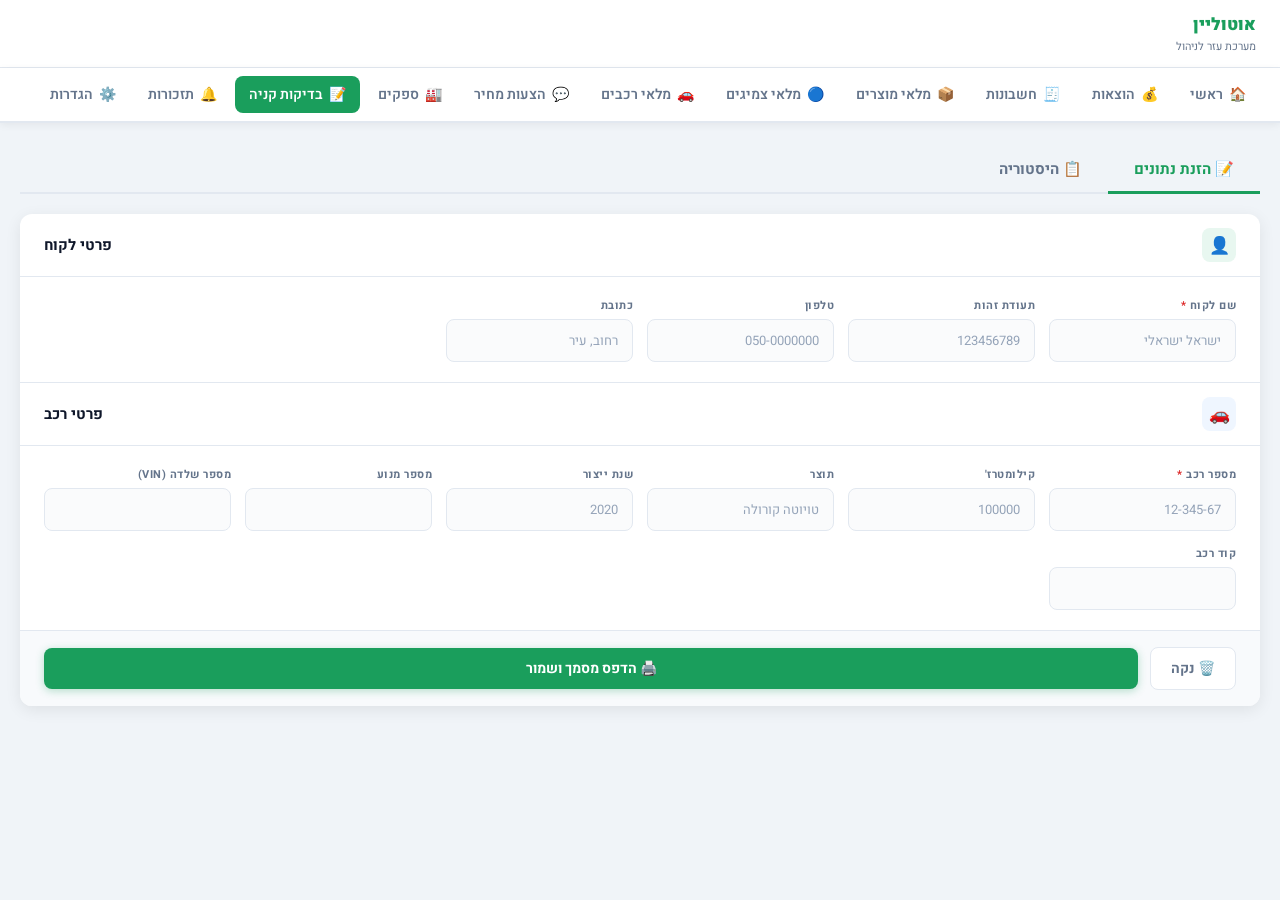
==== commit c49843db: "גירסה חדשה מורחבת" ====
--- a/בדיקות-קניה.html
+++ b/בדיקות-קניה.html
@@ -1,4 +1,4 @@
-<!DOCTYPE html>
+﻿<!DOCTYPE html>
 <html lang="he" dir="rtl">
 <head>
     <meta charset="UTF-8">
@@ -119,6 +119,7 @@
             .printable-content { display: block; }
 
             .page { width: 210mm; height: 296mm; padding: 10mm 15mm; page-break-after: always; box-sizing: border-box; display: flex; flex-direction: column; position: relative; }
+            .page:last-child { page-break-after: avoid; }
             .page-num { position: absolute; bottom: 8mm; left: 15mm; font-size: 10px; color: #999; }
             .bsd { text-align: right; font-weight: bold; font-size: 11px; margin-bottom: 3px; }
 
@@ -163,7 +164,7 @@
     </style>
 </head>
 <body>
-<link rel="stylesheet" href="style.css?v=1.1">
+<link rel="stylesheet" href="style.css?v=1.6">
 <style>
   /* הסתרת הכותרת הישנה */
   div.app-header { display: none !important; }
@@ -183,11 +184,14 @@
 <nav class="main-nav">
   <a href="index.html"          class="nav-link">🏠 <span class="label">ראשי</span></a>
   <a href="הוצאות.html"         class="nav-link">💰 <span class="label">הוצאות</span></a>
+  <a href="חשבונות.html"        class="nav-link">🧾 <span class="label">חשבונות</span></a>
   <a href="מוצרים.html"         class="nav-link">📦 <span class="label">מלאי מוצרים</span></a>
   <a href="צמיגים.html"         class="nav-link">🔵 <span class="label">מלאי צמיגים</span></a>
+  <a href="רכבים.html"          class="nav-link">🚗 <span class="label">מלאי רכבים</span></a>
   <a href="הצעות-מחיר.html"    class="nav-link">💬 <span class="label">הצעות מחיר</span></a>
   <a href="ספקים.html"          class="nav-link">🏭 <span class="label">ספקים</span></a>
   <a href="בדיקות-קניה.html"    class="nav-link active">📝 <span class="label">בדיקות קניה</span></a>
+  <a href="תזכורות.html"        class="nav-link">🔔 <span class="label">תזכורות</span></a>
   <a href="הגדרות.html"         class="nav-link">⚙️ <span class="label">הגדרות</span></a>
 </nav>
 
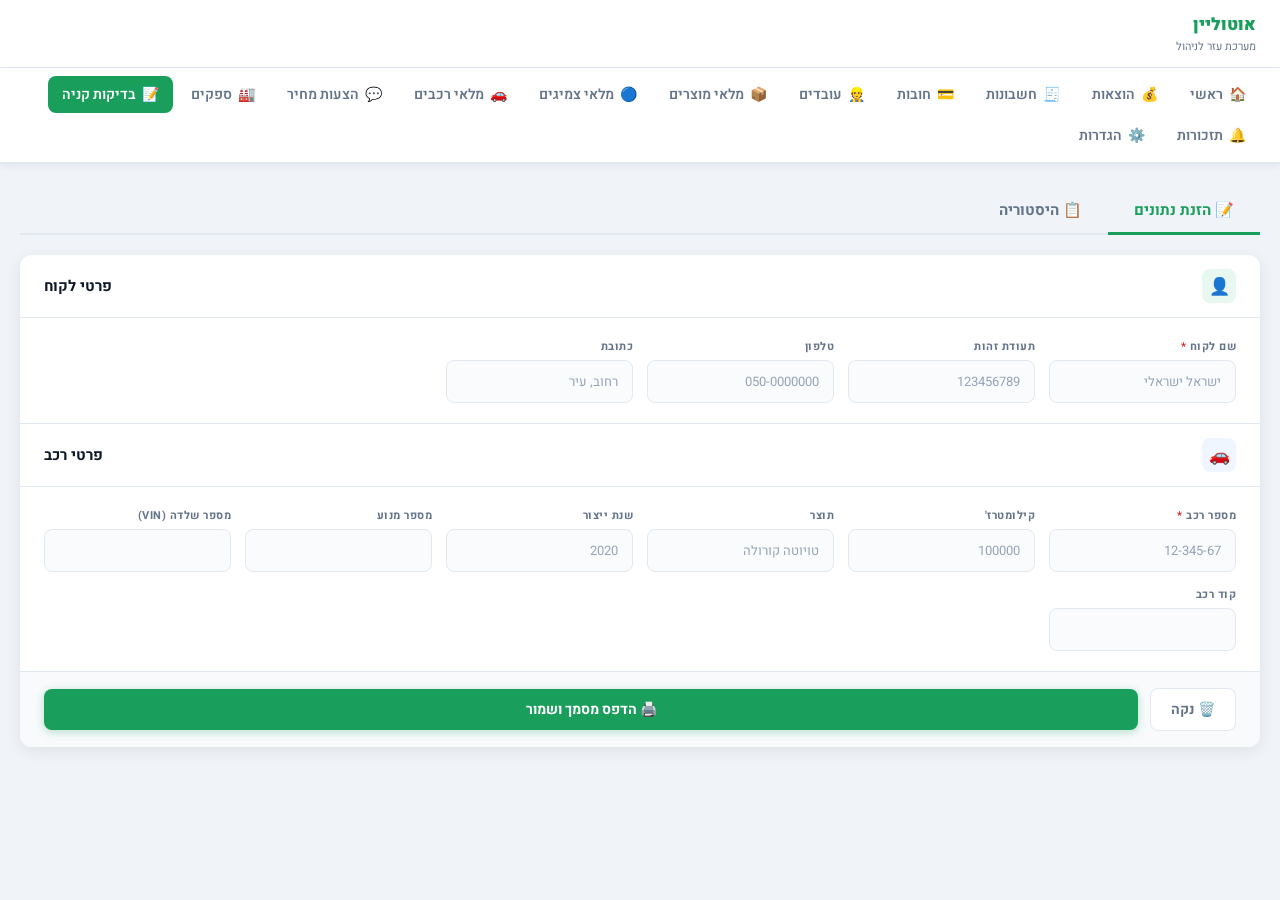
==== commit a653c9c7: "Add files via upload" ====
--- a/בדיקות-קניה.html
+++ b/בדיקות-קניה.html
@@ -1,576 +1,579 @@
-﻿<!DOCTYPE html>
-<html lang="he" dir="rtl">
-<head>
-    <meta charset="UTF-8">
-    <meta name="viewport" content="width=device-width, initial-scale=1.0">
-    <meta name="theme-color" content="#1a9e5c">
-    <meta name="mobile-web-app-capable" content="yes">
-    <meta name="apple-mobile-web-app-capable" content="yes">
-    <meta name="apple-mobile-web-app-status-bar-style" content="default">
-    <meta name="apple-mobile-web-app-title" content="אוטוליין">
-    <link rel="manifest" href="manifest.json">
-    <title>אוטוליין – בדיקות קניה</title>
-    <link href="https://fonts.googleapis.com/css2?family=Heebo:wght@300;400;500;600;700;900&display=swap" rel="stylesheet">
-    <style>
-        :root {
-            --primary: #1a9e5c; --primary-light: #e8f7f0; --primary-dark: #147a46;
-            --accent: #2563eb; --accent-light: #eff6ff;
-            --danger: #dc2626; --danger-light: #fef2f2;
-            --bg: #f0f4f8; --card: #ffffff;
-            --border: #e2e8f0; --border-dark: #cbd5e1;
-            --text: #0f172a; --text-muted: #64748b; --text-light: #94a3b8;
-            --shadow: 0 4px 16px rgba(0,0,0,0.08);
-            --shadow-lg: 0 10px 40px rgba(0,0,0,0.12);
-            --radius: 12px;
-        }
-        * { box-sizing: border-box; }
-        body { font-family: 'Heebo', sans-serif; margin: 0; padding: 0; background: var(--bg); color: var(--text); }
-
-
-        .tab-bar { display: flex; gap: 0; margin-bottom: 20px; border-bottom: 2px solid var(--border); }
-        .tab-btn { padding: 11px 26px; border: none; background: none; cursor: pointer; font-family: inherit; font-size: 15px; font-weight: 700; color: var(--text-muted); border-bottom: 3px solid transparent; margin-bottom: -2px; transition: color 0.2s, border-color 0.2s; }
-        .tab-btn:hover { color: var(--primary); }
-        .tab-btn.active { color: var(--primary); border-bottom-color: var(--primary); }
-        .tab-panel { display: none; }
-        .tab-panel.active { display: block; }
-
-        @media screen {
-            .app-header {
-                background: #ffffff;
-                padding: 14px 24px; display: flex; align-items: center;
-                justify-content: space-between;
-                box-shadow: 0 2px 12px rgba(0,0,0,0.1);
-                border-bottom: 1px solid var(--border);
-                position: sticky; top: 0; z-index: 100;
-            }
-            .app-header .logo-img-header { height: 48px; object-fit: contain; mix-blend-mode: multiply; }
-            .app-header .header-logo-wrap { background: transparent; padding: 4px 0; display: flex; align-items: center; }
-            .app-header .subtitle { font-size: 12px; color: var(--text-muted); margin-top: 2px; }
-            .stats-bar { display: flex; gap: 16px; }
-            .stat-chip { background: var(--primary-light); border: 1px solid #c6ead8; padding: 6px 14px; border-radius: 20px; text-align: center; }
-            .stat-chip .num { font-size: 18px; font-weight: 700; color: var(--primary); display: block; }
-            .stat-chip .lbl { font-size: 10px; color: var(--text-muted); }
-
-            .container { max-width: 1300px; margin: 0 auto; padding: 24px 20px; }
-
-            .card { background: var(--card); border-radius: var(--radius); box-shadow: var(--shadow); margin-bottom: 24px; overflow: hidden; }
-            .card-header { padding: 14px 24px; border-bottom: 1px solid var(--border); display: flex; align-items: center; gap: 10px; }
-            .card-header .icon { width: 34px; height: 34px; border-radius: 8px; display: flex; align-items: center; justify-content: center; font-size: 17px; }
-            .card-header .icon.green { background: var(--primary-light); }
-            .card-header .icon.blue { background: var(--accent-light); }
-            .card-header h3 { margin: 0; font-size: 15px; font-weight: 700; }
-            .card-body { padding: 20px 24px; }
-
-            .grid-inputs { display: grid; grid-template-columns: repeat(auto-fill, minmax(180px, 1fr)); gap: 14px; }
-            .field { display: flex; flex-direction: column; }
-            .field label { font-size: 11px; font-weight: 700; color: var(--text-muted); text-transform: uppercase; letter-spacing: 0.5px; margin-bottom: 5px; }
-            .field input { padding: 10px 14px; border: 1.5px solid var(--border); border-radius: 8px; font-size: 14px; font-family: 'Heebo', sans-serif; color: var(--text); transition: all 0.15s; background: #fafbfc; }
-            .field input::placeholder { color: var(--text-light); font-size: 13px; }
-            .field input:focus { outline: none; border-color: var(--accent); background: white; box-shadow: 0 0 0 3px rgba(37,99,235,0.08); }
-            .field input.filled { background: white; border-color: var(--border-dark); }
-            .required-star { color: var(--danger); }
-
-            .action-area { padding: 18px 24px; background: #f8fafc; border-top: 1px solid var(--border); display: flex; gap: 12px; align-items: center; }
-            .btn { padding: 11px 22px; border: none; cursor: pointer; border-radius: 8px; font-size: 15px; font-weight: 700; font-family: 'Heebo', sans-serif; transition: all 0.15s; display: flex; align-items: center; gap: 8px; }
-            .btn-primary { background: var(--primary); color: white; flex: 1; justify-content: center; font-size: 16px; box-shadow: 0 2px 8px rgba(26,158,92,0.3); }
-            .btn-primary:hover { background: var(--primary-dark); transform: translateY(-1px); box-shadow: 0 4px 16px rgba(26,158,92,0.4); }
-            .btn-secondary { background: white; color: var(--text-muted); border: 1.5px solid var(--border); }
-            .btn-secondary:hover { border-color: var(--border-dark); color: var(--text); }
-
-            .toast { position: fixed; bottom: 24px; left: 50%; transform: translateX(-50%) translateY(80px); background: #0f172a; color: white; padding: 12px 24px; border-radius: 30px; font-size: 14px; font-weight: 600; box-shadow: var(--shadow-lg); transition: transform 0.3s cubic-bezier(0.34,1.56,0.64,1); z-index: 999; white-space: nowrap; }
-            .toast.show { transform: translateX(-50%) translateY(0); }
-
-            .search-wrap { padding: 14px 24px; border-bottom: 1px solid var(--border); }
-            .search-input { width: 100%; padding: 10px 16px; border: 1.5px solid var(--border); border-radius: 8px; font-size: 14px; font-family: 'Heebo', sans-serif; background: #fafbfc; direction: rtl; }
-            .search-input:focus { outline: none; border-color: var(--accent); background: white; }
-
-            .tbl-wrap { overflow-x: auto; }
-            .history-table { width: 100%; border-collapse: collapse; min-width: 900px; }
-            .history-table thead tr { background: #f8fafc; }
-            .history-table th { padding: 9px 12px; text-align: right; font-size: 11px; font-weight: 700; color: var(--text-muted); text-transform: uppercase; letter-spacing: 0.5px; border-bottom: 2px solid var(--border); white-space: nowrap; }
-            .row-main td { padding: 9px 12px; border-bottom: 1px solid var(--border); vertical-align: middle; font-size: 13px; }
-            .row-main:hover td { background: #f8fafc; }
-            .row-main.row-even td { background: #fafbfc; }
-            .row-main.row-even:hover td { background: #f1f5f9; }
-
-            .car-badge { display: inline-flex; align-items: center; gap: 5px; background: var(--primary-light); color: var(--primary-dark); padding: 3px 9px; border-radius: 6px; font-weight: 700; font-size: 13px; }
-            .cell-val { font-size: 13px; color: var(--text); }
-            .cell-muted { font-size: 12px; color: var(--text-muted); }
-
-            .btn-icon { border: none; background: none; cursor: pointer; font-size: 13px; padding: 3px 5px; border-radius: 4px; opacity: 0.35; transition: all 0.15s; }
-            .btn-icon:hover { opacity: 1; background: var(--bg); }
-            .btn-reprint { background: var(--accent-light); color: var(--accent); border: none; cursor: pointer; padding: 4px 10px; border-radius: 6px; font-size: 12px; font-weight: 700; font-family: 'Heebo', sans-serif; transition: all 0.15s; white-space: nowrap; }
-            .btn-reprint:hover { background: var(--accent); color: white; }
-            .btn-delete { background: var(--danger-light); color: var(--danger); border: none; cursor: pointer; width: 28px; height: 28px; border-radius: 6px; font-size: 13px; display: inline-flex; align-items: center; justify-content: center; transition: all 0.15s; }
-            .btn-delete:hover { background: var(--danger); color: white; }
-
-            .empty-state { text-align: center; padding: 50px 20px; color: var(--text-muted); }
-            .empty-state .emoji { font-size: 38px; margin-bottom: 10px; }
-            .empty-state p { margin: 0; font-size: 14px; }
-
-            .printable-content { display: none; }
-        }
-
-        /* ===== PRINT ===== */
-        @media print {
-            @page { size: A4; margin: 0; }
-            body { background: white; font-family: 'Heebo', Arial, sans-serif; }
-            .container, .app-header, .main-nav, .toast { display: none !important; }
-            .printable-content { display: block; }
-
-            .page { width: 210mm; height: 296mm; padding: 10mm 15mm; page-break-after: always; box-sizing: border-box; display: flex; flex-direction: column; position: relative; }
-            .page:last-child { page-break-after: avoid; }
-            .page-num { position: absolute; bottom: 8mm; left: 15mm; font-size: 10px; color: #999; }
-            .bsd { text-align: right; font-weight: bold; font-size: 11px; margin-bottom: 3px; }
-
-            .print-header { display: flex; justify-content: space-between; align-items: center; margin-bottom: 4mm; padding-bottom: 4mm; border-bottom: 2px solid #000; }
-            .biz-info { font-weight: bold; font-size: 13px; line-height: 1.4; }
-            .biz-info .biz-name { font-size: 16px; font-weight: 900; }
-            
-            .logo-img-wrap { text-align: center; }
-            .logo-img-wrap img { max-height: 140px; max-width: 300px; object-fit: contain; mix-blend-mode: multiply; filter: contrast(1.1); border: none; display: block; margin: 0 auto; }
-            .logo-service-text { font-size: 9px; text-align: center; font-weight: bold; margin-top: 4px; letter-spacing: 0.5px; color: #333; }
-            .logo-placeholder { width: 160px; height: 55px; border: 2px dashed #bbb; display: flex; align-items: center; justify-content: center; font-size: 10px; color: #bbb; text-align: center; border-radius: 4px; }
-
-            .doc-titles { text-align: center; margin-bottom: 4mm; }
-            .doc-titles h2 { font-size: 12px; border-top: 1px solid #000; border-bottom: 1px solid #000; padding: 3px 0; margin: 4px 0; font-weight: bold; }
-            .doc-titles h1 { font-size: 22px; margin: 5px 0; text-decoration: underline; font-weight: 900; }
-
-            .info-grid { display: grid; grid-template-columns: 1fr 1fr; gap: 6mm; margin-bottom: 4mm; }
-            .info-section h3 { font-size: 16px; border-bottom: 2px solid #000; margin-bottom: 5px; font-weight: 900; }
-            .info-row { display: flex; align-items: baseline; margin-bottom: 6px; font-size: 14px; }
-            .info-row span { white-space: nowrap; font-weight: 600; }
-            .line-fill { border-bottom: 1px solid #000; flex-grow: 1; margin-right: 6px; min-height: 1.3em; font-weight: bold; padding: 0 4px; }
-
-            .legal-text { font-size: 13.5px; line-height: 1.5; text-align: justify; flex-grow: 1; }
-            .bullets { margin: 8px 0; list-style-type: "❖ "; padding-right: 20px; font-weight: bold; font-size: 13px; }
-            .bullets li { margin-bottom: 3px; }
-            .warning-box { border: 2.5px solid #000; padding: 8px 12px; margin: 8px 0; background: #f5f5f5 !important; -webkit-print-color-adjust: exact; }
-            .warning-box h4 { margin: 0 0 4px 0; text-decoration: underline; font-size: 15px; }
-
-            .sig-area { margin-top: auto; display: flex; justify-content: space-between; align-items: flex-end; padding-top: 8px; border-top: 1px dashed #ccc; }
-            .sig-item { width: 45%; text-align: center; font-size: 13px; }
-            .sig-line { border-bottom: 1.5px solid #000; margin-bottom: 4px; min-height: 1.5em; font-weight: bold; font-size: 14px; }
-
-            /* Page 2 */
-            .p2-info-grid { display: grid; grid-template-columns: 1fr 1fr; gap: 4mm; margin-bottom: 4mm; }
-            .p2-info-section h3 { font-size: 15px; border-bottom: 2px solid #000; margin-bottom: 5px; font-weight: 900; }
-            .results-table { width: 100%; border-collapse: collapse; }
-            .results-table td { border: 2px solid #000; padding: 9px 12px; font-weight: bold; font-size: 14px; background: #eee !important; -webkit-print-color-adjust: exact; }
-            .results-table td span { font-weight: 900; }
-            .findings-title { font-size: 16px; font-weight: 900; margin: 10px 0 6px; border-bottom: 2px solid #000; padding-bottom: 3px; }
-            .empty-line { border-bottom: 1.5px solid #000; height: 38px; margin-bottom: 2px; }
-        }
-    </style>
-</head>
-<body>
-<link rel="stylesheet" href="style.css?v=1.6">
-<style>
-  /* הסתרת הכותרת הישנה */
-  div.app-header { display: none !important; }
-  .tab-bar { margin-top: 0 !important; }
-</style>
-
-<header class="app-header">
-  <div class="header-brand">
-    <img class="header-logo" src="" alt="לוגו" id="hdr_logo">
-    <div class="header-title">
-      <h1 id="hdr_name">אוטוליין</h1>
-      <p>מערכת עזר לניהול</p>
-    </div>
-  </div>
-</header>
-
-<nav class="main-nav">
-  <a href="index.html"          class="nav-link">🏠 <span class="label">ראשי</span></a>
-  <a href="הוצאות.html"         class="nav-link">💰 <span class="label">הוצאות</span></a>
-  <a href="חשבונות.html"        class="nav-link">🧾 <span class="label">חשבונות</span></a>
-  <a href="מוצרים.html"         class="nav-link">📦 <span class="label">מלאי מוצרים</span></a>
-  <a href="צמיגים.html"         class="nav-link">🔵 <span class="label">מלאי צמיגים</span></a>
-  <a href="רכבים.html"          class="nav-link">🚗 <span class="label">מלאי רכבים</span></a>
-  <a href="הצעות-מחיר.html"    class="nav-link">💬 <span class="label">הצעות מחיר</span></a>
-  <a href="ספקים.html"          class="nav-link">🏭 <span class="label">ספקים</span></a>
-  <a href="בדיקות-קניה.html"    class="nav-link active">📝 <span class="label">בדיקות קניה</span></a>
-  <a href="תזכורות.html"        class="nav-link">🔔 <span class="label">תזכורות</span></a>
-  <a href="הגדרות.html"         class="nav-link">⚙️ <span class="label">הגדרות</span></a>
-</nav>
-
-<script>
-(function() {
-  try {
-    var s = JSON.parse(localStorage.getItem('pnc_settings')) || {};
-    if (s.businessName) { var el = document.getElementById('hdr_name'); if(el) el.textContent = s.businessName; }
-    if (s.logoBase64)   { var img = document.getElementById('hdr_logo'); if(img) { img.src = s.logoBase64; img.style.display = ''; } }
-    else { var img2 = document.getElementById('hdr_logo'); if(img2) img2.style.display = 'none'; }
-  } catch(e) {}
-})();
-</script>
-
-
-<div class="app-header">
-    <div>
-        <div class="header-logo-wrap"><img class="logo-img-header" src="[data-uri]" alt="לוגו מועלם"></div>
-        <div class="subtitle">מערכת בדיקת רכב</div>
-    </div>
-    <div class="stats-bar">
-        <div class="stat-chip"><span class="num" id="statTotal">0</span><span class="lbl">בדיקות</span></div>
-        <div class="stat-chip"><span class="num" id="statToday">0</span><span class="lbl">היום</span></div>
-    </div>
-</div>
-
-<div class="container">
-    <div class="tab-bar">
-        <button class="tab-btn active" onclick="showTab('tab-form', this)">📝 הזנת נתונים</button>
-        <button class="tab-btn" onclick="showTab('tab-history', this)">📋 היסטוריה</button>
-    </div>
-    <div id="tab-form" class="tab-panel active">
-    <div class="card">
-        <div class="card-header">
-            <div class="icon green">👤</div><h3>פרטי לקוח</h3>
-        </div>
-        <div class="card-body">
-            <div class="grid-inputs">
-                <div class="field"><label>שם לקוח <span class="required-star">*</span></label><input type="text" id="in_owner" placeholder="ישראל ישראלי" oninput="markFilled(this)"></div>
-                <div class="field"><label>תעודת זהות</label><input type="text" id="in_id_num" placeholder="123456789" oninput="markFilled(this)"></div>
-                <div class="field"><label>טלפון</label><input type="tel" id="in_phone" placeholder="050-0000000" oninput="markFilled(this)"></div>
-                <div class="field"><label>כתובת</label><input type="text" id="in_address" placeholder="רחוב, עיר" oninput="markFilled(this)"></div>
-            </div>
-        </div>
-        <div class="card-header" style="border-top:1px solid var(--border);">
-            <div class="icon blue">🚗</div><h3>פרטי רכב</h3>
-        </div>
-        <div class="card-body">
-            <div class="grid-inputs">
-                <div class="field"><label>מספר רכב <span class="required-star">*</span></label><input type="text" id="in_car_num" placeholder="12-345-67" oninput="markFilled(this)"></div>
-                <div class="field"><label>קילומטרז'</label><input type="number" id="in_km" placeholder="100000" oninput="markFilled(this)"></div>
-                <div class="field"><label>תוצר</label><input type="text" id="in_make" placeholder="טויוטה קורולה" oninput="markFilled(this)"></div>
-                <div class="field"><label>שנת ייצור</label><input type="number" id="in_year" placeholder="2020" oninput="markFilled(this)"></div>
-                <div class="field"><label>מספר מנוע</label><input type="text" id="in_eng_num" oninput="markFilled(this)"></div>
-                <div class="field"><label>מספר שלדה (VIN)</label><input type="text" id="in_vin" oninput="markFilled(this)"></div>
-                <div class="field"><label>קוד רכב</label><input type="text" id="in_code" oninput="markFilled(this)"></div>
-            </div>
-        </div>
-        <div class="action-area">
-            <button class="btn btn-secondary" onclick="clearForm()">🗑️ נקה</button>
-            <button class="btn btn-primary" onclick="processForm()">🖨️ הדפס מסמך ושמור</button>
-        </div>
-    </div>
-
-    </div><!-- /tab-form -->
-    <div id="tab-history" class="tab-panel">
-    <div class="card">
-        <div class="card-header" style="justify-content:space-between;">
-            <div style="display:flex;align-items:center;gap:10px;"><div class="icon blue">📋</div><h3>מאגר בדיקות</h3></div>
-            <button onclick="exportToCSV()" style="display:flex;align-items:center;gap:6px;padding:8px 16px;background:var(--primary);color:#fff;border:none;border-radius:8px;font-family:inherit;font-size:13px;font-weight:700;cursor:pointer;">📊 ייצוא לאקסל</button>
-        </div>
-        <div class="search-wrap">
-            <input type="text" class="search-input" id="searchInput" oninput="filterHistory()" placeholder="חיפוש לפי שם, מספר רכב, טלפון, שלדה...">
-        </div>
-        <div class="tbl-wrap">
-        <table class="history-table">
-            <thead>
-                <tr>
-                    <th>תאריך</th>
-                    <th>מס' רכב</th>
-                    <th>שם לקוח</th>
-                    <th>ת.ז</th>
-                    <th>טלפון</th>
-                    <th>כתובת</th>
-                    <th>תוצר</th>
-                    <th>שנה</th>
-                    <th>ק"מ</th>
-                    <th>מנוע</th>
-                    <th>שלדה</th>
-                    <th></th>
-                </tr>
-            </thead>
-            <tbody id="historyBody"></tbody>
-        </table>
-        </div>
-    </div>
-    </div><!-- /tab-history -->
-</div>
-
-<div class="toast" id="toast"></div>
-
-<div id="printArea" class="printable-content">
-    <!-- PAGE 1 -->
-    <div class="page">
-        <div class="bsd">בס"ד</div>
-        <div class="print-header">
-            <div class="biz-info">
-                <div class="biz-name">שרון מועלם</div>
-                יגאל אלון 34, בית שמש<br>
-                טל: 02-5797754<br>
-                מס' רשיון מוסך 41346
-            </div>
-            <div class="logo-img-wrap">
-                <!-- להחליף את תוכן התגית הבאה בתמונה: <img src="הלוגו_שלך.png" alt="לוגו"> -->
-                <img src="[data-uri]" alt="לוגו" style="max-height:140px; max-width:300px; object-fit:contain; mix-blend-mode:multiply; filter:contrast(1.1); border:none; display:block; margin:0 auto;">
-                <div class="logo-service-text">מוסך מורשה | פנצ'רייה | פחחות | מכון בדיקת רכב | כיוון פרונט</div>
-            </div>
-        </div>
-
-        <div class="doc-titles">
-            <h2>הצהרה על-פי הוראת נוהל מחייבת (2/98) של משרד התחבורה למדדים לבדיקת רכב לצרכי קניה ומכירה</h2>
-            <h1>דו"ח קליטה – בדיקת רכב</h1>
-        </div>
-
-        <div class="info-grid">
-            <div class="info-section">
-                <h3>פרטי הלקוח</h3>
-                <div class="info-row"><span>מס' רכב:</span><div class="line-fill" id="p1_car"></div></div>
-                <div class="info-row"><span>שם הלקוח:</span><div class="line-fill" id="p1_owner"></div></div>
-                <div class="info-row"><span>כתובת:</span><div class="line-fill" id="p1_address"></div></div>
-                <div class="info-row"><span>טלפון:</span><div class="line-fill" id="p1_phone"></div></div>
-            </div>
-            <div class="info-section">
-                <h3>פרטי הרכב</h3>
-                <div class="info-row"><span>שנת ייצור:</span><div class="line-fill" id="p1_year"></div></div>
-                <div class="info-row"><span>תוצר הרכב:</span><div class="line-fill" id="p1_make"></div></div>
-                <div class="info-row"><span>ק"מ:</span><div class="line-fill" id="p1_km"></div></div>
-                <div class="info-row"><span>מס' מנוע:</span><div class="line-fill" id="p1_eng_n"></div></div>
-                <div class="info-row"><span>מס' שילדה:</span><div class="line-fill" id="p1_vin"></div></div>
-            </div>
-        </div>
-
-        <div class="legal-text">
-            אני <span style="font-weight:bold; border-bottom:1px solid #000; padding:0 12px; display:inline-block; min-width:130px;" id="p1_owner2"></span>
-            &nbsp;ת.ז. <span style="font-weight:bold; border-bottom:1px solid #000; padding:0 12px; display:inline-block; min-width:100px;" id="p1_id"></span>
-            <br><br>
-            מזמין בזאת את בדיקת הרכב אשר פרטיו מפורטים ברישיון הרכב. ידוע לי, כי הבדיקה הינה מכנית בלבד ותפקידה לבדוק את מצבו המכני של הרכב ומערכותיו.
-            <br><br>
-            ידוע לי, כי מכון הבדיקה אינו אחראי בכל דרך שהיא לזיופים או שינויים כלשהם בנתונים ו/או במספרים כלשהם ברכב ו/או במסמכיו, לרבות ברישיון הרכב ולתוצאותיהם של הללו, וכי מכון הבדיקה מבצע הבדיקה בכפוף ובהסתמך על הצהרתי זו.
-            <ul class="bullets">
-                <li>יש לבדוק תצרוכת שמן בנסיעה !!</li>
-                <li>אין אחריות על מערכות אלקטרוניות, מחשבי הרכב וכריות אויר !</li>
-                <li>מומלץ לבדוק את רציפות הטיפול לק"מ.</li>
-                <li>מומלץ לבדוק את מקוריות הרכב במשרד הרישוי.</li>
-            </ul>
-            <div class="warning-box">
-                <h4>⚠️ חשוב ביותר!!!</h4>
-                עם גילוי ליקויים שלא נתגלו בבדיקה – אין אנו אחראים אם התיקון ו/או הבדיקה בוצעו במקום אחר לפני שהרכב נבדק על ידינו שנית.<br>
-                החברה אינה אחראית על ליקויים או מגרעות אשר לא נתגלו בבדיקה זו כתוצאה מהעלמת ליקויים במתכוון.<br>
-                דו"ח זה יפה כוחו לגבי מזמין הבדיקה בלבד.
-            </div>
-            <p style="margin-top:8px; font-size:13px;">אני <span style="display:inline-block; width:160px; border-bottom:1px solid #000;"></span> מצהיר/ה בזאת כי הוסברו לי כל הליקויים המתייחסים לדו"ח זה על כל חלקיו.</p>
-        </div>
-
-        <div class="sig-area">
-            <div class="sig-item"><div class="sig-line" id="p1_date_final"></div><span>תאריך</span></div>
-            <div class="sig-item"><div class="sig-line">___________________</div><span>חתימת מזמין הבדיקה</span></div>
-            <div class="sig-item"><div class="sig-line">___________________</div><span>חתימת הבודק</span></div>
-        </div>
-        <div class="page-num">עמוד 1 מתוך 2</div>
-    </div>
-
-    <!-- PAGE 2 -->
-    <div class="page">
-        <div class="bsd">בס"ד</div>
-        <div class="print-header">
-            <div class="biz-info">
-                <div class="biz-name">שרון מועלם</div>
-                יגאל אלון 34, בית שמש<br>
-                טל: 02-5797754<br>מס' רשיון מוסך 41346
-            </div>
-            <div class="logo-img-wrap">
-                <img src="[data-uri]" alt="לוגו" style="max-height:140px; max-width:300px; object-fit:contain; mix-blend-mode:multiply; filter:contrast(1.1); border:none; display:block; margin:0 auto;">
-                <div class="logo-service-text">מוסך מורשה | פנצ'רייה | פחחות | מכון בדיקת רכב | כיוון פרונט</div>
-            </div>
-        </div>
-
-        <h1 style="text-align:center; text-decoration:underline; font-size:22px; margin:0 0 4mm; font-weight:900;">טופס ממצאי בדיקה</h1>
-
-        <div style="display:flex; gap:0; border:2px solid #000; font-size:12px; margin-bottom:5mm;">
-            <div style="padding:5px 10px; border-left:1px solid #000; background:#eee; font-weight:700; white-space:nowrap; -webkit-print-color-adjust:exact;">מס' רכב</div>
-            <div style="padding:5px 10px; border-left:2px solid #000; font-weight:900; font-size:13px; min-width:70px;" id="out_car"></div>
-            <div style="padding:5px 10px; border-left:1px solid #000; background:#eee; font-weight:700; white-space:nowrap; -webkit-print-color-adjust:exact;">שם לקוח</div>
-            <div style="padding:5px 10px; border-left:2px solid #000; font-weight:700; flex:1;" id="out_owner"></div>
-            <div style="padding:5px 10px; border-left:1px solid #000; background:#eee; font-weight:700; white-space:nowrap; -webkit-print-color-adjust:exact;">טלפון</div>
-            <div style="padding:5px 10px; border-left:2px solid #000; flex:1;" id="out_phone"></div>
-            <div style="padding:5px 10px; border-left:1px solid #000; background:#eee; font-weight:700; white-space:nowrap; -webkit-print-color-adjust:exact;">קוד</div>
-            <div style="padding:5px 10px; min-width:50px;" id="out_code"></div>
-        </div>
-
-        <div class="findings-title">פירוט ליקויים והערות:</div>
-        <div id="print-lines"></div>
-
-        <div class="page-num">עמוד 2 מתוך 2</div>
-    </div>
-</div>
-
-<script>
-    const linesDiv = document.getElementById('print-lines');
-    for(let i = 0; i < 16; i++) { const l = document.createElement('div'); l.className = 'empty-line'; linesDiv.appendChild(l); }
-
-    window.onload = () => { updateHistoryDisplay(); updateStats(); };
-
-    function showTab(id, btn) {
-        document.querySelectorAll('.tab-panel').forEach(p => p.classList.remove('active'));
-        document.querySelectorAll('.tab-btn').forEach(b => b.classList.remove('active'));
-        document.getElementById(id).classList.add('active');
-        btn.classList.add('active');
-    }
-
-    function markFilled(input) { input.classList.toggle('filled', input.value.trim() !== ''); }
-
-    function showToast(msg) {
-        const t = document.getElementById('toast'); t.textContent = msg; t.classList.add('show');
-        setTimeout(() => t.classList.remove('show'), 2500);
-    }
-
-    function clearForm() {
-        ['in_owner','in_id_num','in_phone','in_address','in_car_num','in_km','in_make','in_year','in_eng_num','in_vin','in_code']
-            .forEach(id => { const el = document.getElementById(id); el.value = ''; el.classList.remove('filled'); });
-        document.getElementById('in_car_num').focus();
-    }
-
-    function processForm() {
-        const carNum = document.getElementById('in_car_num').value.trim();
-        if(!carNum) { alert("נא להזין מספר רכב"); document.getElementById('in_car_num').focus(); return; }
-        const data = {
-            id: Date.now(), ts: Date.now(),
-            carNum, date: new Date().toLocaleDateString('he-IL'),
-            owner: document.getElementById('in_owner').value.trim(),
-            idNum: document.getElementById('in_id_num').value.trim(),
-            phone: document.getElementById('in_phone').value.trim(),
-            address: document.getElementById('in_address').value.trim(),
-            km: document.getElementById('in_km').value.trim(),
-            make: document.getElementById('in_make').value.trim(),
-            year: document.getElementById('in_year').value.trim(),
-            engNum: document.getElementById('in_eng_num').value.trim(),
-            vin: document.getElementById('in_vin').value.trim(),
-            code: document.getElementById('in_code').value.trim(),
-        };
-        fillPrintData(data);
-        saveRecord(data);
-        updateHistoryDisplay();
-        updateStats();
-        setTimeout(() => window.print(), 400);
-        setTimeout(() => { clearForm(); showToast('✅ נשמר בהצלחה'); }, 600);
-    }
-
-    function fillPrintData(d) {
-        const s = (id, val) => { const el = document.getElementById(id); if(el) el.innerText = val || ''; };
-        s('p1_car', d.carNum); s('p1_owner', d.owner); s('p1_owner2', d.owner);
-        s('p1_id', d.idNum); s('p1_address', d.address); s('p1_phone', d.phone);
-        s('p1_year', d.year); s('p1_make', d.make); s('p1_km', d.km);
-        s('p1_eng_n', d.engNum); s('p1_vin', d.vin); s('p1_date_final', d.date);
-        s('out_owner', d.owner); s('out_id', d.idNum); s('out_phone', d.phone); s('out_address', d.address);
-        s('out_car', d.carNum);
-        s('out_make_year_km', [d.make, d.year, d.km ? d.km+'ק"מ' : ''].filter(Boolean).join(' / '));
-        s('out_eng', d.engNum);
-        s('out_vin_code', d.vin);
-        s('out_code', d.code);
-        s('out_date', d.date);
-    }
-
-    function saveRecord(data) {
-        try { let db = JSON.parse(localStorage.getItem('mualem_db_v3')) || []; db.push(data); localStorage.setItem('mualem_db_v3', JSON.stringify(db)); }
-        catch(e) { alert('שגיאה בשמירה: אחסון מלא'); }
-    }
-
-    function updateStats() {
-        try {
-            const db = JSON.parse(localStorage.getItem('mualem_db_v3')) || [];
-            const today = new Date().toLocaleDateString('he-IL');
-            document.getElementById('statTotal').textContent = db.length;
-            document.getElementById('statToday').textContent = db.filter(x => x.date === today).length;
-        } catch(e) {}
-    }
-
-    function reprintRecord(id) {
-        try { const db = JSON.parse(localStorage.getItem('mualem_db_v3')) || []; const item = db.find(x => x.id === id); if(item) { fillPrintData(item); setTimeout(() => window.print(), 300); } }
-        catch(e) {}
-    }
-
-    function updateHistoryDisplay() {
-        try {
-            const db = JSON.parse(localStorage.getItem('mualem_db_v3')) || [];
-            const body = document.getElementById('historyBody');
-            body.innerHTML = '';
-            if(db.length === 0) {
-                body.innerHTML = `<tr><td colspan="13"><div class="empty-state"><div class="emoji">📭</div><p>אין בדיקות שמורות עדיין</p></div></td></tr>`;
-                return;
-            }
-            db.slice().reverse().forEach((item, idx) => {
-                const esc = v => (v||'').replace(/'/g, "\\'").replace(/"/g, '&quot;');
-                const v = x => item[x] || '—';
-                const tr = document.createElement('tr');
-                tr.className = 'row-main' + (idx % 2 === 1 ? ' row-even' : '');
-                tr.innerHTML = `
-                    <td class="cell-muted">${item.date}</td>
-                    <td><div class="car-badge" style="display:flex;align-items:center;gap:3px;">🚗 ${item.carNum}${item.carNum ? `<button class="btn-icon" title="העתק" onclick="copyText('${esc(item.carNum)}',this)">📋</button>` : ''}</div></td>
-                    <td><span class="cell-val">${v('owner')}</span>${item.owner ? `<button class="btn-icon" title="העתק" onclick="copyText('${esc(item.owner)}',this)">📋</button>` : ''}</td>
-                    <td><span class="cell-muted">${v('idNum')}</span>${item.idNum ? `<button class="btn-icon" title="העתק" onclick="copyText('${esc(item.idNum)}',this)">📋</button>` : ''}</td>
-                    <td>
-                        <span class="cell-val">${v('phone')}</span>
-                        ${item.phone ? `<button class="btn-icon" title="העתק" onclick="copyText('${esc(item.phone)}',this)">📋</button>` : ''}
-                    </td>
-                    <td><span class="cell-muted">${v('address')}</span>${item.address ? `<button class="btn-icon" title="העתק" onclick="copyText('${esc(item.address)}',this)">📋</button>` : ''}</td>
-                    <td class="cell-muted">${v('make')}</td>
-                    <td class="cell-muted">${v('year')}</td>
-                    <td><span class="cell-muted">${item.km ? parseInt(item.km).toLocaleString() : '—'}</span>${item.km ? `<button class="btn-icon" title="העתק" onclick="copyText('${esc(item.km)}',this)">📋</button>` : ''}</td>
-                    <td><span class="cell-muted">${v('engNum')}</span>${item.engNum ? `<button class="btn-icon" title="העתק" onclick="copyText('${esc(item.engNum)}',this)">📋</button>` : ''}</td>
-                    <td>
-                        <span class="cell-muted">${v('vin')}</span>
-                        ${item.vin ? `<button class="btn-icon" title="העתק" onclick="copyText('${esc(item.vin)}',this)">📋</button>` : ''}
-                    </td>
-                    <td>
-                        <div style="display:flex;gap:5px;align-items:center;">
-                            <button class="btn-reprint" onclick="reprintRecord(${item.id})">🖨️ הדפס</button>
-                            <button class="btn-delete" onclick="deleteRow(${item.id})" title="מחק">✕</button>
-                        </div>
-                    </td>
-                `;
-                body.appendChild(tr);
-            });
-        } catch(e) { console.error(e); }
-    }
-
-    function copyText(txt, btn) {
-        navigator.clipboard.writeText(txt).then(() => {
-            const orig = btn.innerText; btn.innerText = '✅'; btn.style.opacity = '1';
-            setTimeout(() => { btn.innerText = orig; btn.style.opacity = ''; }, 1500);
-        });
-    }
-
-    function deleteRow(id) {
-        if(!confirm("האם למחוק בדיקה זו מהמאגר?")) return;
-        try {
-            let db = JSON.parse(localStorage.getItem('mualem_db_v3')).filter(x => x.id !== id);
-            localStorage.setItem('mualem_db_v3', JSON.stringify(db));
-            updateHistoryDisplay(); updateStats();
-            showToast('🗑️ הרשומה נמחקה');
-        } catch(e) {}
-    }
-
-    function filterHistory() {
-        const val = document.getElementById('searchInput').value.toLowerCase();
-        document.querySelectorAll('#historyBody .row-main').forEach(row => {
-            row.style.display = row.innerText.toLowerCase().includes(val) ? '' : 'none';
-        });
-    }
-
-    function exportToCSV() {
-        const records = JSON.parse(localStorage.getItem('carInspections') || '[]');
-        if (!records.length) { showToast('אין נתונים לייצוא'); return; }
-        const headers = ['תאריך', 'מס רכב', 'שם לקוח', 'תז', 'טלפון', 'כתובת', 'תוצר', 'שנה', 'קמ', 'מנוע', 'שלדה VIN'];
-        const rows = records.map(function(r) {
-            return [r.date, r.carNum, r.owner, r.idNum, r.phone,
-                    r.address, r.make, r.year, r.km, r.engNum, r.vin
-            ].map(function(v) { return '"' + (v || '').toString().replace(/"/g, '""') + '"'; });
-        });
-        const csv = '﻿' + [headers.map(function(h){return '"'+h+'"';})].concat(rows).map(function(r){return r.join(',');}).join('\n');
-        const blob = new Blob([csv], { type: 'text/csv;charset=utf-8;' });
-        const a = document.createElement('a');
-        a.href = URL.createObjectURL(blob);
-        const today = new Date().toISOString().slice(0,10);
-        a.download = 'history_' + today + '.csv';
-        a.click();
-        showToast('הקובץ יוצא בהצלחה');
-    }
-
-</script>
-</body>
-</html>
+﻿<!DOCTYPE html>
+<html lang="he" dir="rtl">
+<head>
+    <meta charset="UTF-8">
+    <meta name="viewport" content="width=device-width, initial-scale=1.0">
+    <meta name="theme-color" content="#1a9e5c">
+    <meta name="mobile-web-app-capable" content="yes">
+    <meta name="apple-mobile-web-app-capable" content="yes">
+    <meta name="apple-mobile-web-app-status-bar-style" content="default">
+    <meta name="apple-mobile-web-app-title" content="אוטוליין">
+    <link rel="manifest" href="manifest.json">
+    <title>אוטוליין – בדיקות קניה</title>
+    <link href="https://fonts.googleapis.com/css2?family=Heebo:wght@300;400;500;600;700;900&display=swap" rel="stylesheet">
+    <style>
+        :root {
+            --primary: #1a9e5c; --primary-light: #e8f7f0; --primary-dark: #147a46;
+            --accent: #2563eb; --accent-light: #eff6ff;
+            --danger: #dc2626; --danger-light: #fef2f2;
+            --bg: #f0f4f8; --card: #ffffff;
+            --border: #e2e8f0; --border-dark: #cbd5e1;
+            --text: #0f172a; --text-muted: #64748b; --text-light: #94a3b8;
+            --shadow: 0 4px 16px rgba(0,0,0,0.08);
+            --shadow-lg: 0 10px 40px rgba(0,0,0,0.12);
+            --radius: 12px;
+        }
+        * { box-sizing: border-box; }
+        body { font-family: 'Heebo', sans-serif; margin: 0; padding: 0; background: var(--bg); color: var(--text); }
+
+
+        .tab-bar { display: flex; gap: 0; margin-bottom: 20px; border-bottom: 2px solid var(--border); }
+        .tab-btn { padding: 11px 26px; border: none; background: none; cursor: pointer; font-family: inherit; font-size: 15px; font-weight: 700; color: var(--text-muted); border-bottom: 3px solid transparent; margin-bottom: -2px; transition: color 0.2s, border-color 0.2s; }
+        .tab-btn:hover { color: var(--primary); }
+        .tab-btn.active { color: var(--primary); border-bottom-color: var(--primary); }
+        .tab-panel { display: none; }
+        .tab-panel.active { display: block; }
+
+        @media screen {
+            .app-header {
+                background: #ffffff;
+                padding: 14px 24px; display: flex; align-items: center;
+                justify-content: space-between;
+                box-shadow: 0 2px 12px rgba(0,0,0,0.1);
+                border-bottom: 1px solid var(--border);
+                position: sticky; top: 0; z-index: 100;
+            }
+            .app-header .logo-img-header { height: 48px; object-fit: contain; mix-blend-mode: multiply; }
+            .app-header .header-logo-wrap { background: transparent; padding: 4px 0; display: flex; align-items: center; }
+            .app-header .subtitle { font-size: 12px; color: var(--text-muted); margin-top: 2px; }
+            .stats-bar { display: flex; gap: 16px; }
+            .stat-chip { background: var(--primary-light); border: 1px solid #c6ead8; padding: 6px 14px; border-radius: 20px; text-align: center; }
+            .stat-chip .num { font-size: 18px; font-weight: 700; color: var(--primary); display: block; }
+            .stat-chip .lbl { font-size: 10px; color: var(--text-muted); }
+
+            .container { max-width: 1300px; margin: 0 auto; padding: 24px 20px; }
+
+            .card { background: var(--card); border-radius: var(--radius); box-shadow: var(--shadow); margin-bottom: 24px; overflow: hidden; }
+            .card-header { padding: 14px 24px; border-bottom: 1px solid var(--border); display: flex; align-items: center; gap: 10px; }
+            .card-header .icon { width: 34px; height: 34px; border-radius: 8px; display: flex; align-items: center; justify-content: center; font-size: 17px; }
+            .card-header .icon.green { background: var(--primary-light); }
+            .card-header .icon.blue { background: var(--accent-light); }
+            .card-header h3 { margin: 0; font-size: 15px; font-weight: 700; }
+            .card-body { padding: 20px 24px; }
+
+            .grid-inputs { display: grid; grid-template-columns: repeat(auto-fill, minmax(180px, 1fr)); gap: 14px; }
+            .field { display: flex; flex-direction: column; }
+            .field label { font-size: 11px; font-weight: 700; color: var(--text-muted); text-transform: uppercase; letter-spacing: 0.5px; margin-bottom: 5px; }
+            .field input { padding: 10px 14px; border: 1.5px solid var(--border); border-radius: 8px; font-size: 14px; font-family: 'Heebo', sans-serif; color: var(--text); transition: all 0.15s; background: #fafbfc; }
+            .field input::placeholder { color: var(--text-light); font-size: 13px; }
+            .field input:focus { outline: none; border-color: var(--accent); background: white; box-shadow: 0 0 0 3px rgba(37,99,235,0.08); }
+            .field input.filled { background: white; border-color: var(--border-dark); }
+            .required-star { color: var(--danger); }
+
+            .action-area { padding: 18px 24px; background: #f8fafc; border-top: 1px solid var(--border); display: flex; gap: 12px; align-items: center; }
+            .btn { padding: 11px 22px; border: none; cursor: pointer; border-radius: 8px; font-size: 15px; font-weight: 700; font-family: 'Heebo', sans-serif; transition: all 0.15s; display: flex; align-items: center; gap: 8px; }
+            .btn-primary { background: var(--primary); color: white; flex: 1; justify-content: center; font-size: 16px; box-shadow: 0 2px 8px rgba(26,158,92,0.3); }
+            .btn-primary:hover { background: var(--primary-dark); transform: translateY(-1px); box-shadow: 0 4px 16px rgba(26,158,92,0.4); }
+            .btn-secondary { background: white; color: var(--text-muted); border: 1.5px solid var(--border); }
+            .btn-secondary:hover { border-color: var(--border-dark); color: var(--text); }
+
+            .toast { position: fixed; bottom: 24px; left: 50%; transform: translateX(-50%) translateY(80px); background: #0f172a; color: white; padding: 12px 24px; border-radius: 30px; font-size: 14px; font-weight: 600; box-shadow: var(--shadow-lg); transition: transform 0.3s cubic-bezier(0.34,1.56,0.64,1); z-index: 999; white-space: nowrap; }
+            .toast.show { transform: translateX(-50%) translateY(0); }
+
+            .search-wrap { padding: 14px 24px; border-bottom: 1px solid var(--border); }
+            .search-input { width: 100%; padding: 10px 16px; border: 1.5px solid var(--border); border-radius: 8px; font-size: 14px; font-family: 'Heebo', sans-serif; background: #fafbfc; direction: rtl; }
+            .search-input:focus { outline: none; border-color: var(--accent); background: white; }
+
+            .tbl-wrap { overflow-x: auto; }
+            .history-table { width: 100%; border-collapse: collapse; min-width: 900px; }
+            .history-table thead tr { background: #f8fafc; }
+            .history-table th { padding: 9px 12px; text-align: right; font-size: 11px; font-weight: 700; color: var(--text-muted); text-transform: uppercase; letter-spacing: 0.5px; border-bottom: 2px solid var(--border); white-space: nowrap; }
+            .row-main td { padding: 9px 12px; border-bottom: 1px solid var(--border); vertical-align: middle; font-size: 13px; }
+            .row-main:hover td { background: #f8fafc; }
+            .row-main.row-even td { background: #fafbfc; }
+            .row-main.row-even:hover td { background: #f1f5f9; }
+
+            .car-badge { display: inline-flex; align-items: center; gap: 5px; background: var(--primary-light); color: var(--primary-dark); padding: 3px 9px; border-radius: 6px; font-weight: 700; font-size: 13px; }
+            .cell-val { font-size: 13px; color: var(--text); }
+            .cell-muted { font-size: 12px; color: var(--text-muted); }
+
+            .btn-icon { border: none; background: none; cursor: pointer; font-size: 13px; padding: 3px 5px; border-radius: 4px; opacity: 0.35; transition: all 0.15s; }
+            .btn-icon:hover { opacity: 1; background: var(--bg); }
+            .btn-reprint { background: var(--accent-light); color: var(--accent); border: none; cursor: pointer; padding: 4px 10px; border-radius: 6px; font-size: 12px; font-weight: 700; font-family: 'Heebo', sans-serif; transition: all 0.15s; white-space: nowrap; }
+            .btn-reprint:hover { background: var(--accent); color: white; }
+            .btn-delete { background: var(--danger-light); color: var(--danger); border: none; cursor: pointer; width: 28px; height: 28px; border-radius: 6px; font-size: 13px; display: inline-flex; align-items: center; justify-content: center; transition: all 0.15s; }
+            .btn-delete:hover { background: var(--danger); color: white; }
+
+            .empty-state { text-align: center; padding: 50px 20px; color: var(--text-muted); }
+            .empty-state .emoji { font-size: 38px; margin-bottom: 10px; }
+            .empty-state p { margin: 0; font-size: 14px; }
+
+            .printable-content { display: none; }
+        }
+
+        /* ===== PRINT ===== */
+        @media print {
+            @page { size: A4; margin: 0; }
+            body { background: white; font-family: 'Heebo', Arial, sans-serif; }
+            .container, .app-header, .main-nav, .toast { display: none !important; }
+            .printable-content { display: block; }
+
+            .page { width: 210mm; height: 296mm; padding: 10mm 15mm; page-break-after: always; box-sizing: border-box; display: flex; flex-direction: column; position: relative; }
+            .page:last-child { page-break-after: avoid; }
+            .page-num { position: absolute; bottom: 8mm; left: 15mm; font-size: 10px; color: #999; }
+            .bsd { text-align: right; font-weight: bold; font-size: 11px; margin-bottom: 3px; }
+
+            .print-header { display: flex; justify-content: space-between; align-items: center; margin-bottom: 4mm; padding-bottom: 4mm; border-bottom: 2px solid #000; }
+            .biz-info { font-weight: bold; font-size: 13px; line-height: 1.4; }
+            .biz-info .biz-name { font-size: 16px; font-weight: 900; }
+            
+            .logo-img-wrap { text-align: center; }
+            .logo-img-wrap img { max-height: 140px; max-width: 300px; object-fit: contain; mix-blend-mode: multiply; filter: contrast(1.1); border: none; display: block; margin: 0 auto; }
+            .logo-service-text { font-size: 9px; text-align: center; font-weight: bold; margin-top: 4px; letter-spacing: 0.5px; color: #333; }
+            .logo-placeholder { width: 160px; height: 55px; border: 2px dashed #bbb; display: flex; align-items: center; justify-content: center; font-size: 10px; color: #bbb; text-align: center; border-radius: 4px; }
+
+            .doc-titles { text-align: center; margin-bottom: 4mm; }
+            .doc-titles h2 { font-size: 12px; border-top: 1px solid #000; border-bottom: 1px solid #000; padding: 3px 0; margin: 4px 0; font-weight: bold; }
+            .doc-titles h1 { font-size: 22px; margin: 5px 0; text-decoration: underline; font-weight: 900; }
+
+            .info-grid { display: grid; grid-template-columns: 1fr 1fr; gap: 6mm; margin-bottom: 4mm; }
+            .info-section h3 { font-size: 16px; border-bottom: 2px solid #000; margin-bottom: 5px; font-weight: 900; }
+            .info-row { display: flex; align-items: baseline; margin-bottom: 6px; font-size: 14px; }
+            .info-row span { white-space: nowrap; font-weight: 600; }
+            .line-fill { border-bottom: 1px solid #000; flex-grow: 1; margin-right: 6px; min-height: 1.3em; font-weight: bold; padding: 0 4px; }
+
+            .legal-text { font-size: 13.5px; line-height: 1.5; text-align: justify; flex-grow: 1; }
+            .bullets { margin: 8px 0; list-style-type: "❖ "; padding-right: 20px; font-weight: bold; font-size: 13px; }
+            .bullets li { margin-bottom: 3px; }
+            .warning-box { border: 2.5px solid #000; padding: 8px 12px; margin: 8px 0; background: #f5f5f5 !important; -webkit-print-color-adjust: exact; }
+            .warning-box h4 { margin: 0 0 4px 0; text-decoration: underline; font-size: 15px; }
+
+            .sig-area { margin-top: auto; display: flex; justify-content: space-between; align-items: flex-end; padding-top: 8px; border-top: 1px dashed #ccc; }
+            .sig-item { width: 45%; text-align: center; font-size: 13px; }
+            .sig-line { border-bottom: 1.5px solid #000; margin-bottom: 4px; min-height: 1.5em; font-weight: bold; font-size: 14px; }
+
+            /* Page 2 */
+            .p2-info-grid { display: grid; grid-template-columns: 1fr 1fr; gap: 4mm; margin-bottom: 4mm; }
+            .p2-info-section h3 { font-size: 15px; border-bottom: 2px solid #000; margin-bottom: 5px; font-weight: 900; }
+            .results-table { width: 100%; border-collapse: collapse; }
+            .results-table td { border: 2px solid #000; padding: 9px 12px; font-weight: bold; font-size: 14px; background: #eee !important; -webkit-print-color-adjust: exact; }
+            .results-table td span { font-weight: 900; }
+            .findings-title { font-size: 16px; font-weight: 900; margin: 10px 0 6px; border-bottom: 2px solid #000; padding-bottom: 3px; }
+            .empty-line { border-bottom: 1.5px solid #000; height: 38px; margin-bottom: 2px; }
+        }
+    </style>
+</head>
+<body>
+<link rel="stylesheet" href="style.css?v=1.7">
+<style>
+  /* הסתרת הכותרת הישנה */
+  div.app-header { display: none !important; }
+  .tab-bar { margin-top: 0 !important; }
+</style>
+
+<header class="app-header">
+  <div class="header-brand">
+    <img class="header-logo" src="" alt="לוגו" id="hdr_logo">
+    <div class="header-title">
+      <h1 id="hdr_name">אוטוליין</h1>
+      <p>מערכת עזר לניהול</p>
+    </div>
+  </div>
+</header>
+
+<nav class="main-nav">
+  <a href="index.html"          class="nav-link">🏠 <span class="label">ראשי</span></a>
+  <a href="הוצאות.html"         class="nav-link">💰 <span class="label">הוצאות</span></a>
+  <a href="חשבונות.html"        class="nav-link">🧾 <span class="label">חשבונות</span></a>
+  <a href="חובות.html"          class="nav-link">💳 <span class="label">חובות</span></a>
+  
+  <a href="עובדים.html" class="nav-link">👷 <span class="label">עובדים</span></a>
+  <a href="מוצרים.html"         class="nav-link">📦 <span class="label">מלאי מוצרים</span></a>
+  <a href="צמיגים.html"         class="nav-link">🔵 <span class="label">מלאי צמיגים</span></a>
+  <a href="רכבים.html"          class="nav-link">🚗 <span class="label">מלאי רכבים</span></a>
+  <a href="הצעות-מחיר.html"    class="nav-link">💬 <span class="label">הצעות מחיר</span></a>
+  <a href="ספקים.html"          class="nav-link">🏭 <span class="label">ספקים</span></a>
+  <a href="בדיקות-קניה.html"    class="nav-link active">📝 <span class="label">בדיקות קניה</span></a>
+  <a href="תזכורות.html"        class="nav-link">🔔 <span class="label">תזכורות</span></a>
+  <a href="הגדרות.html"         class="nav-link">⚙️ <span class="label">הגדרות</span></a>
+</nav>
+
+<script>
+(function() {
+  try {
+    var s = JSON.parse(localStorage.getItem('pnc_settings')) || {};
+    if (s.businessName) { var el = document.getElementById('hdr_name'); if(el) el.textContent = s.businessName; }
+    if (s.logoBase64)   { var img = document.getElementById('hdr_logo'); if(img) { img.src = s.logoBase64; img.style.display = ''; } }
+    else { var img2 = document.getElementById('hdr_logo'); if(img2) img2.style.display = 'none'; }
+  } catch(e) {}
+})();
+</script>
+
+
+<div class="app-header">
+    <div>
+        <div class="header-logo-wrap"><img class="logo-img-header" src="[data-uri]" alt="לוגו מועלם"></div>
+        <div class="subtitle">מערכת בדיקת רכב</div>
+    </div>
+    <div class="stats-bar">
+        <div class="stat-chip"><span class="num" id="statTotal">0</span><span class="lbl">בדיקות</span></div>
+        <div class="stat-chip"><span class="num" id="statToday">0</span><span class="lbl">היום</span></div>
+    </div>
+</div>
+
+<div class="container">
+    <div class="tab-bar">
+        <button class="tab-btn active" onclick="showTab('tab-form', this)">📝 הזנת נתונים</button>
+        <button class="tab-btn" onclick="showTab('tab-history', this)">📋 היסטוריה</button>
+    </div>
+    <div id="tab-form" class="tab-panel active">
+    <div class="card">
+        <div class="card-header">
+            <div class="icon green">👤</div><h3>פרטי לקוח</h3>
+        </div>
+        <div class="card-body">
+            <div class="grid-inputs">
+                <div class="field"><label>שם לקוח <span class="required-star">*</span></label><input type="text" id="in_owner" placeholder="ישראל ישראלי" oninput="markFilled(this)"></div>
+                <div class="field"><label>תעודת זהות</label><input type="text" id="in_id_num" placeholder="123456789" oninput="markFilled(this)"></div>
+                <div class="field"><label>טלפון</label><input type="tel" id="in_phone" placeholder="050-0000000" oninput="markFilled(this)"></div>
+                <div class="field"><label>כתובת</label><input type="text" id="in_address" placeholder="רחוב, עיר" oninput="markFilled(this)"></div>
+            </div>
+        </div>
+        <div class="card-header" style="border-top:1px solid var(--border);">
+            <div class="icon blue">🚗</div><h3>פרטי רכב</h3>
+        </div>
+        <div class="card-body">
+            <div class="grid-inputs">
+                <div class="field"><label>מספר רכב <span class="required-star">*</span></label><input type="text" id="in_car_num" placeholder="12-345-67" oninput="markFilled(this)"></div>
+                <div class="field"><label>קילומטרז'</label><input type="number" id="in_km" placeholder="100000" oninput="markFilled(this)"></div>
+                <div class="field"><label>תוצר</label><input type="text" id="in_make" placeholder="טויוטה קורולה" oninput="markFilled(this)"></div>
+                <div class="field"><label>שנת ייצור</label><input type="number" id="in_year" placeholder="2020" oninput="markFilled(this)"></div>
+                <div class="field"><label>מספר מנוע</label><input type="text" id="in_eng_num" oninput="markFilled(this)"></div>
+                <div class="field"><label>מספר שלדה (VIN)</label><input type="text" id="in_vin" oninput="markFilled(this)"></div>
+                <div class="field"><label>קוד רכב</label><input type="text" id="in_code" oninput="markFilled(this)"></div>
+            </div>
+        </div>
+        <div class="action-area">
+            <button class="btn btn-secondary" onclick="clearForm()">🗑️ נקה</button>
+            <button class="btn btn-primary" onclick="processForm()">🖨️ הדפס מסמך ושמור</button>
+        </div>
+    </div>
+
+    </div><!-- /tab-form -->
+    <div id="tab-history" class="tab-panel">
+    <div class="card">
+        <div class="card-header" style="justify-content:space-between;">
+            <div style="display:flex;align-items:center;gap:10px;"><div class="icon blue">📋</div><h3>מאגר בדיקות</h3></div>
+            <button onclick="exportToCSV()" style="display:flex;align-items:center;gap:6px;padding:8px 16px;background:var(--primary);color:#fff;border:none;border-radius:8px;font-family:inherit;font-size:13px;font-weight:700;cursor:pointer;">📊 ייצוא לאקסל</button>
+        </div>
+        <div class="search-wrap">
+            <input type="text" class="search-input" id="searchInput" oninput="filterHistory()" placeholder="חיפוש לפי שם, מספר רכב, טלפון, שלדה...">
+        </div>
+        <div class="tbl-wrap">
+        <table class="history-table">
+            <thead>
+                <tr>
+                    <th>תאריך</th>
+                    <th>מס' רכב</th>
+                    <th>שם לקוח</th>
+                    <th>ת.ז</th>
+                    <th>טלפון</th>
+                    <th>כתובת</th>
+                    <th>תוצר</th>
+                    <th>שנה</th>
+                    <th>ק"מ</th>
+                    <th>מנוע</th>
+                    <th>שלדה</th>
+                    <th></th>
+                </tr>
+            </thead>
+            <tbody id="historyBody"></tbody>
+        </table>
+        </div>
+    </div>
+    </div><!-- /tab-history -->
+</div>
+
+<div class="toast" id="toast"></div>
+
+<div id="printArea" class="printable-content">
+    <!-- PAGE 1 -->
+    <div class="page">
+        <div class="bsd">בס"ד</div>
+        <div class="print-header">
+            <div class="biz-info">
+                <div class="biz-name">שרון מועלם</div>
+                יגאל אלון 34, בית שמש<br>
+                טל: 02-5797754<br>
+                מס' רשיון מוסך 41346
+            </div>
+            <div class="logo-img-wrap">
+                <!-- להחליף את תוכן התגית הבאה בתמונה: <img src="הלוגו_שלך.png" alt="לוגו"> -->
+                <img src="[data-uri]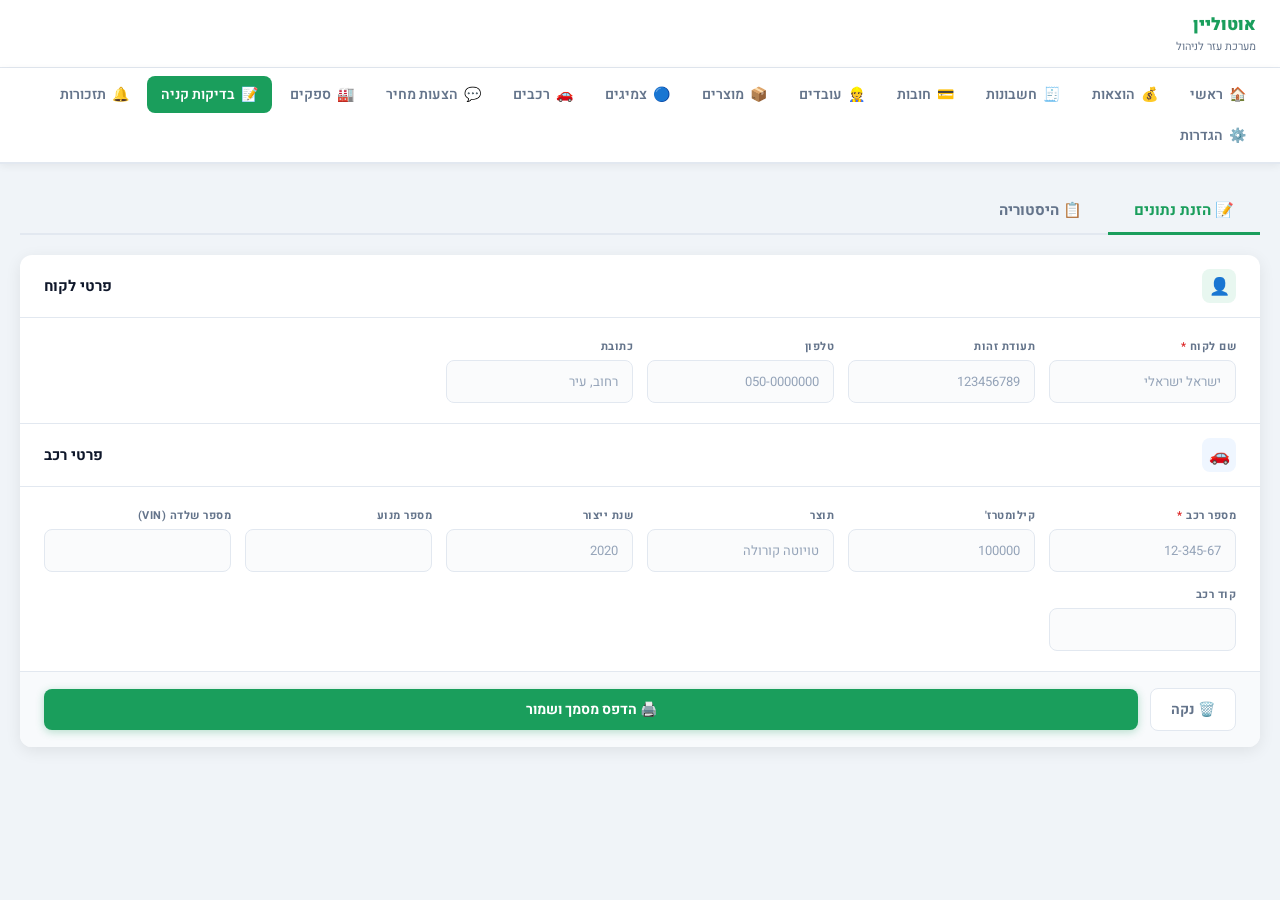
==== commit c0a82c28: "Add files via upload" ====
--- a/בדיקות-קניה.html
+++ b/בדיקות-קניה.html
@@ -188,9 +188,9 @@
   <a href="חובות.html"          class="nav-link">💳 <span class="label">חובות</span></a>
   
   <a href="עובדים.html" class="nav-link">👷 <span class="label">עובדים</span></a>
-  <a href="מוצרים.html"         class="nav-link">📦 <span class="label">מלאי מוצרים</span></a>
-  <a href="צמיגים.html"         class="nav-link">🔵 <span class="label">מלאי צמיגים</span></a>
-  <a href="רכבים.html"          class="nav-link">🚗 <span class="label">מלאי רכבים</span></a>
+  <a href="מוצרים.html"         class="nav-link">📦 <span class="label">מוצרים</span></a>
+  <a href="צמיגים.html"         class="nav-link">🔵 <span class="label">צמיגים</span></a>
+  <a href="רכבים.html"          class="nav-link">🚗 <span class="label">רכבים</span></a>
   <a href="הצעות-מחיר.html"    class="nav-link">💬 <span class="label">הצעות מחיר</span></a>
   <a href="ספקים.html"          class="nav-link">🏭 <span class="label">ספקים</span></a>
   <a href="בדיקות-קניה.html"    class="nav-link active">📝 <span class="label">בדיקות קניה</span></a>
--- a/style.css
+++ b/style.css
@@ -271,17 +271,23 @@
   display: none; position: fixed; inset: 0;
   background: rgba(0,0,0,0.5); z-index: 300;
   align-items: center; justify-content: center;
+  padding: 20px;
 }
 .confirm-overlay.open { display: flex; }
 .confirm-box {
   background: white; border-radius: var(--radius);
-  padding: 32px 28px; max-width: 360px; width: 90%;
+  padding: 32px 28px; max-width: 360px; width: 100%;
   text-align: center; box-shadow: var(--shadow-lg);
-}
-.confirm-box .big-icon { font-size: 42px; margin-bottom: 14px; }
+  animation: cfmIn .15s ease;
+}
+@keyframes cfmIn { from { transform: scale(.9); opacity: 0 } to { transform: scale(1); opacity: 1 } }
+.confirm-box .big-icon,
+.confirm-box .confirm-icon { font-size: 42px; margin-bottom: 14px; }
 .confirm-box h3 { font-size: 17px; font-weight: 700; margin-bottom: 8px; }
 .confirm-box p { font-size: 14px; color: var(--text-muted); margin-bottom: 22px; }
-.confirm-box .btns { display: flex; gap: 10px; justify-content: center; }
+/* Support both class names: btns (new) and confirm-btns (old) */
+.confirm-box .btns,
+.confirm-box .confirm-btns { display: flex; gap: 10px; justify-content: center; flex-wrap: wrap; }
 
 /* ===== RESPONSIVE ===== */
 
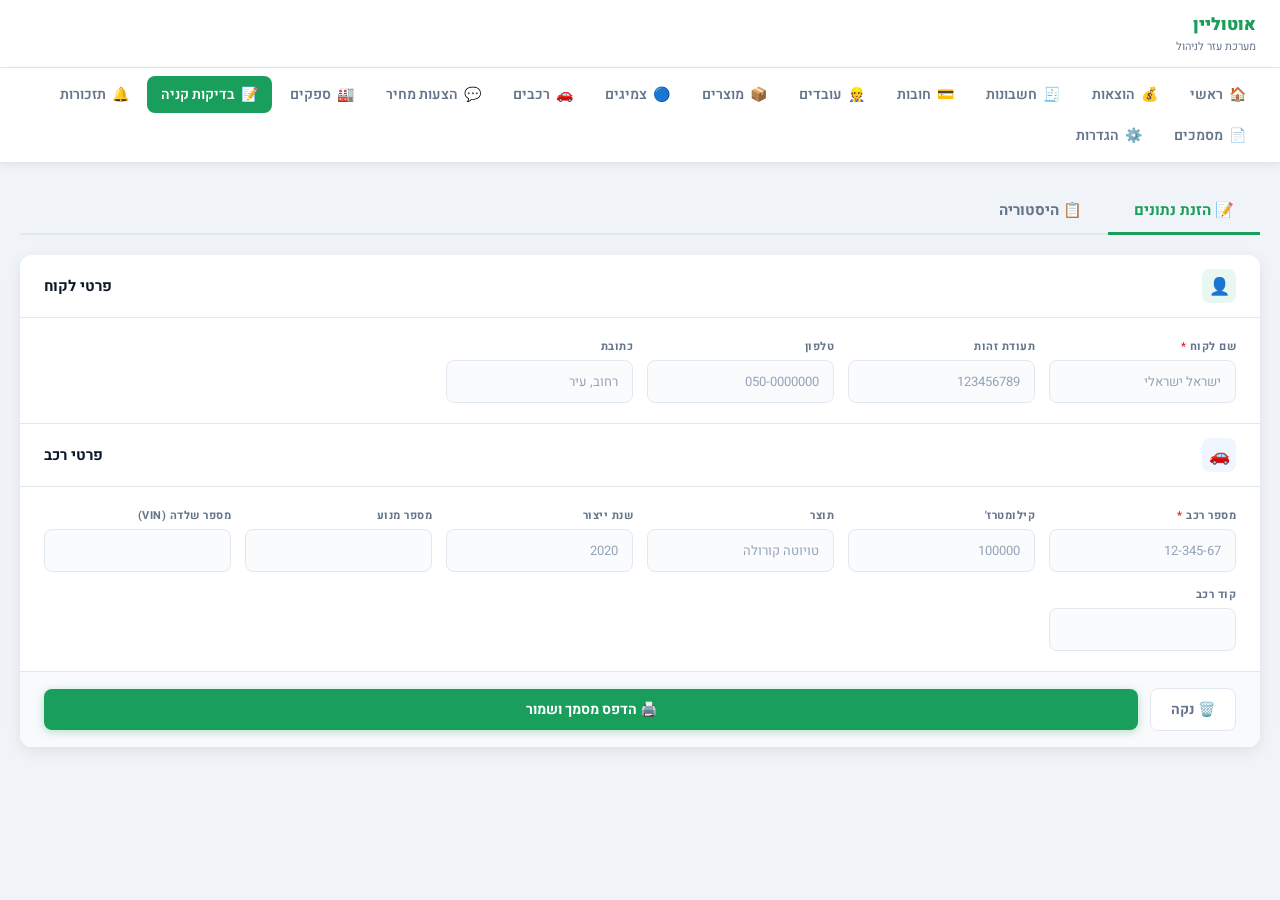
==== commit 27c4a181: "Add files via upload גירסה עם מודול מסמכים" ====
--- a/בדיקות-קניה.html
+++ b/בדיקות-קניה.html
@@ -8,6 +8,7 @@
     <meta name="apple-mobile-web-app-capable" content="yes">
     <meta name="apple-mobile-web-app-status-bar-style" content="default">
     <meta name="apple-mobile-web-app-title" content="אוטוליין">
+    <link rel="icon" href="icon-512.png" type="image/png">
     <link rel="manifest" href="manifest.json">
     <title>אוטוליין – בדיקות קניה</title>
     <link href="https://fonts.googleapis.com/css2?family=Heebo:wght@300;400;500;600;700;900&display=swap" rel="stylesheet">
@@ -195,6 +196,7 @@
   <a href="ספקים.html"          class="nav-link">🏭 <span class="label">ספקים</span></a>
   <a href="בדיקות-קניה.html"    class="nav-link active">📝 <span class="label">בדיקות קניה</span></a>
   <a href="תזכורות.html"        class="nav-link">🔔 <span class="label">תזכורות</span></a>
+  <a href="מסמכים.html"         class="nav-link">📄 <span class="label">מסמכים</span></a>
   <a href="הגדרות.html"         class="nav-link">⚙️ <span class="label">הגדרות</span></a>
 </nav>
 
